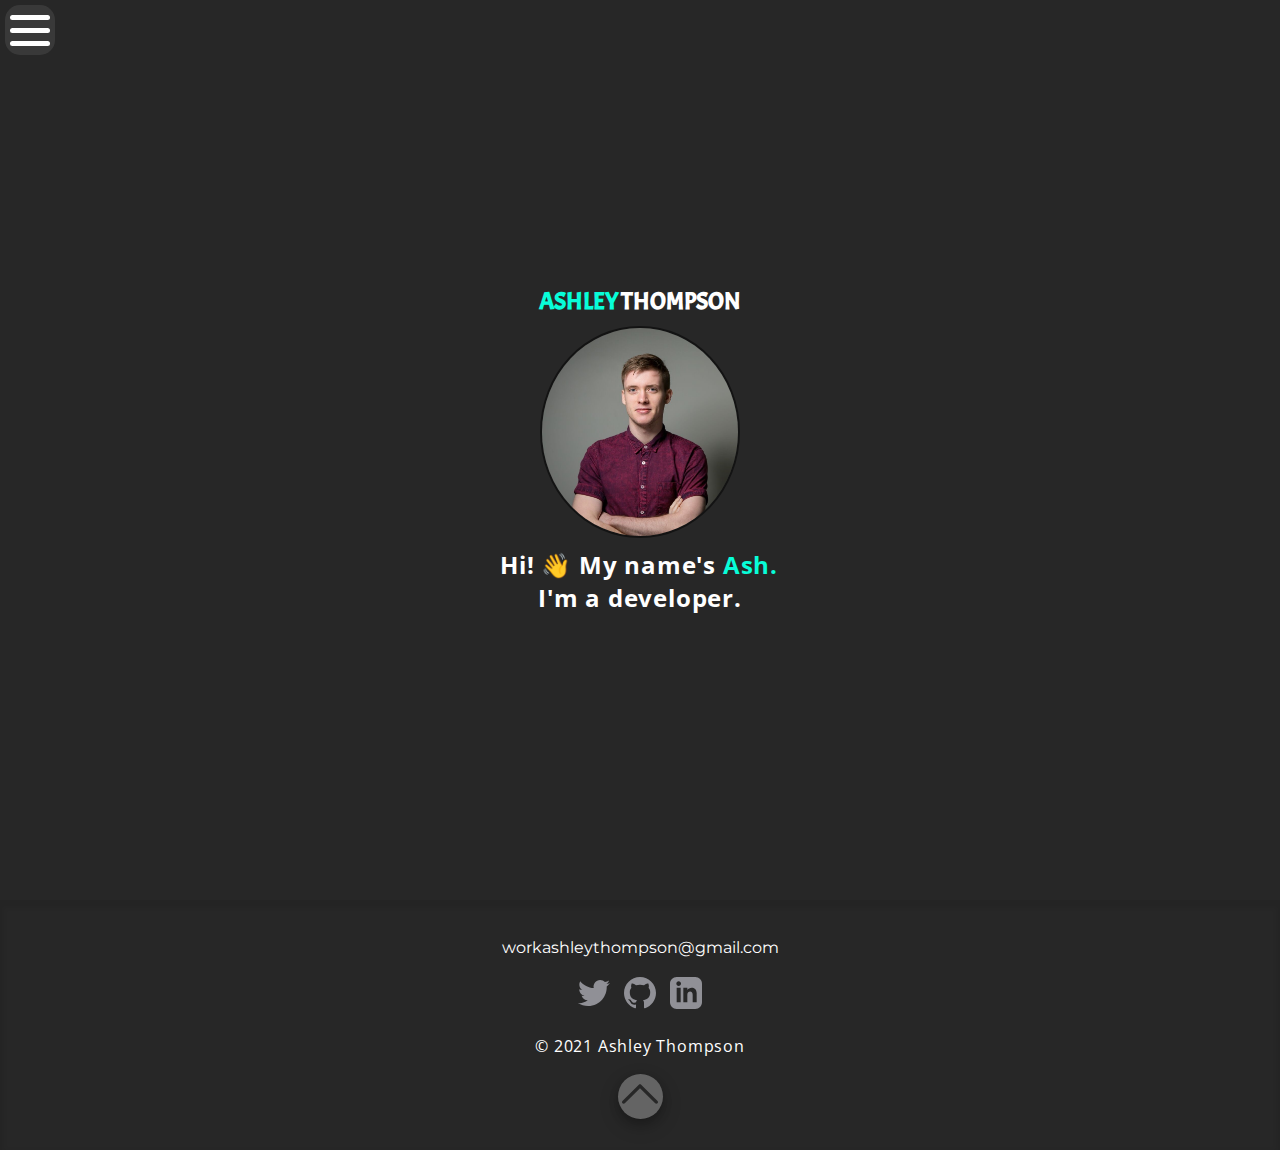
==== pages/blog-p1.html @ a74026c6 "1. Added 'highlight' effect to blog images when hovered over 2. Added blog author and date section t" ====
<!DOCTYPE html>
<html lang="en">

<head>
    <meta charset="UTF-8">
    <meta http-equiv="X-UA-Compatible" content="IE=edge">
    <meta name="viewport" content="width=device-width, initial-scale=1.0">
    <title>Ashley Thompson | Blog Post 1</title>
    <link rel="stylesheet" href="../styles/style.css">
</head>

    <body>
        <!-- Menu button -->
        <div class="menu-btn">
            <div class="menu-btn__burger"></div>
        </div>

        <!-- Main Content Body -->    
        <div class="outer">
            <main>
                <!-- Contains sliding mobile-nav bar -->            
                <div class="header">
                    <div class="container">
                        <nav class="mobile-nav"> 
                        
                            <div class="mobile-nav__top">
                                <div class="logo">
                                    <svg version="1.1" id="Layer_1" xmlns="http://www.w3.org/2000/svg" xmlns:xlink="http://www.w3.org/1999/xlink" x="0px" y="0px"
                                    viewBox="0 0 250 250" style="enable-background:new 0 0 250 250;" xml:space="preserve">
                                    <style type="text/css">
                                        .st0{fill:#8BD1C9;}
                                        .st1{font-family:'AcmeGothic-Semibold';}
                                        .st2{font-size:228.8939px;}
                                        .st3{fill:none;}
                                        .st4{font-family:'AcmeGothic-Light';}
                                        .st5{font-size:344.2443px;}
                                        .st6{fill:#EE1F3F;}
                                    </style>
                                    <g>
                                        <text transform="matrix(1 0 0 1 158.1992 146.6445)" class="st0 st1 st2">t</text>
                                    </g>
                                    <rect x="4.97" y="1.35" class="st3" width="202.47" height="255.83"/>
                                    <text transform="matrix(1 0 0 1 4.9692 242.3213)" class="st0 st4 st5">A</text>
                                    <rect x="-5.53" y="8.33" class="st3" width="202.47" height="255.83"/>
                                    <text transform="matrix(1 0 0 1 -5.5249 249.2979)" class="st6 st4 st5">A</text>
                                    <text transform="matrix(1 0 0 1 149.9346 149.3906)" class="st6 st1 st2">t</text>
                                    </svg>
                                </div>
                                <h2>Ash</h2>
                                <span>Web Developer</span>
                            </div>
                            
                            <div class="nav-links">
                                <a class="nav-btn" href="../index.html">Home</a>
                                <a class="nav-btn" href="./blog.html">Blog</a>
                                <a class="nav-btn" href="./portfolio.html">Portfolio</a>
                                <a class="nav-btn" href="./resume.html">Resume</a>
                                <a class="nav-btn" href="./contact.html">Contact</a>
                            </div> 
                            
                            <div class="mobile-nav__social">
                                <a href="https:www.twitter.com/ashleygthompson" target="_blank">
                                    <svg xmlns="http://www.w3.org/2000/svg" width="32" height="32" viewBox="0 0 24 24"><path d="M24 4.557c-.883.392-1.832.656-2.828.775 1.017-.609 1.798-1.574 2.165-2.724-.951.564-2.005.974-3.127 1.195-.897-.957-2.178-1.555-3.594-1.555-3.179 0-5.515 2.966-4.797 6.045-4.091-.205-7.719-2.165-10.148-5.144-1.29 2.213-.669 5.108 1.523 6.574-.806-.026-1.566-.247-2.229-.616-.054 2.281 1.581 4.415 3.949 4.89-.693.188-1.452.232-2.224.084.626 1.956 2.444 3.379 4.6 3.419-2.07 1.623-4.678 2.348-7.29 2.04 2.179 1.397 4.768 2.212 7.548 2.212 9.142 0 14.307-7.721 13.995-14.646.962-.695 1.797-1.562 2.457-2.549z"/></svg>
                                <a href="https://github.com/FluroAsh" target="_blank">
                                    <svg xmlns="http://www.w3.org/2000/svg" width="32" height="32" viewBox="0 0 24 24"><path d="M12 0c-6.626 0-12 5.373-12 12 0 5.302 3.438 9.8 8.207 11.387.599.111.793-.261.793-.577v-2.234c-3.338.726-4.033-1.416-4.033-1.416-.546-1.387-1.333-1.756-1.333-1.756-1.089-.745.083-.729.083-.729 1.205.084 1.839 1.237 1.839 1.237 1.07 1.834 2.807 1.304 3.492.997.107-.775.418-1.305.762-1.604-2.665-.305-5.467-1.334-5.467-5.931 0-1.311.469-2.381 1.236-3.221-.124-.303-.535-1.524.117-3.176 0 0 1.008-.322 3.301 1.23.957-.266 1.983-.399 3.003-.404 1.02.005 2.047.138 3.006.404 2.291-1.552 3.297-1.23 3.297-1.23.653 1.653.242 2.874.118 3.176.77.84 1.235 1.911 1.235 3.221 0 4.609-2.807 5.624-5.479 5.921.43.372.823 1.102.823 2.222v3.293c0 .319.192.694.801.576 4.765-1.589 8.199-6.086 8.199-11.386 0-6.627-5.373-12-12-12z"/></svg>
                                </a>
                                <a href="https://www.linkedin.com/in/ashley-thompson-dev" target="_blank">
                                    <svg xmlns="http://www.w3.org/2000/svg" width="32" height="32" viewBox="0 0 24 24"><path d="M19 0h-14c-2.761 0-5 2.239-5 5v14c0 2.761 2.239 5 5 5h14c2.762 0 5-2.239 5-5v-14c0-2.761-2.238-5-5-5zm-11 19h-3v-11h3v11zm-1.5-12.268c-.966 0-1.75-.79-1.75-1.764s.784-1.764 1.75-1.764 1.75.79 1.75 1.764-.783 1.764-1.75 1.764zm13.5 12.268h-3v-5.604c0-3.368-4-3.113-4 0v5.604h-3v-11h3v1.765c1.396-2.586 7-2.777 7 2.476v6.759z"/></svg>
                                </a>
                            </div>
                        </nav>
                    </div>
                </div>

                <section class="intro-section">
                    <div class="container">
                        <h2><mark>ASHLEY</mark>THOMPSON</h2>
                        <div class="portrait">
                            <img id="ashley-headshot" src="../assets/images/ashley-headshot.jpg" alt="Photo of Ashley">
                        </div>
                        <div class="intro-text">
                            <p>Hi! 👋 My name's <mark>Ash.</mark><br>I'm a developer.</p>
                        </div>
                    </div>
                </section>

            </main>
            
            <footer class="site-footer">
                <div class="container">
                    <div class="contact">
                        <a href="mailto:workashleythompson@gmail.com">workashleythompson@gmail.com</a>
                    </div>
                    
                    <div class="footer-socials">
                        <a href="https:www.twitter.com/ashleygthompson" target="_blank">
                            <svg xmlns="http://www.w3.org/2000/svg" width="32" height="32" viewBox="0 0 24 24"><path d="M24 4.557c-.883.392-1.832.656-2.828.775 1.017-.609 1.798-1.574 2.165-2.724-.951.564-2.005.974-3.127 1.195-.897-.957-2.178-1.555-3.594-1.555-3.179 0-5.515 2.966-4.797 6.045-4.091-.205-7.719-2.165-10.148-5.144-1.29 2.213-.669 5.108 1.523 6.574-.806-.026-1.566-.247-2.229-.616-.054 2.281 1.581 4.415 3.949 4.89-.693.188-1.452.232-2.224.084.626 1.956 2.444 3.379 4.6 3.419-2.07 1.623-4.678 2.348-7.29 2.04 2.179 1.397 4.768 2.212 7.548 2.212 9.142 0 14.307-7.721 13.995-14.646.962-.695 1.797-1.562 2.457-2.549z"/></svg>
                        
                        <a href="https://github.com/FluroAsh" target="_blank">
                            <svg xmlns="http://www.w3.org/2000/svg" width="32" height="32" viewBox="0 0 24 24"><path d="M12 0c-6.626 0-12 5.373-12 12 0 5.302 3.438 9.8 8.207 11.387.599.111.793-.261.793-.577v-2.234c-3.338.726-4.033-1.416-4.033-1.416-.546-1.387-1.333-1.756-1.333-1.756-1.089-.745.083-.729.083-.729 1.205.084 1.839 1.237 1.839 1.237 1.07 1.834 2.807 1.304 3.492.997.107-.775.418-1.305.762-1.604-2.665-.305-5.467-1.334-5.467-5.931 0-1.311.469-2.381 1.236-3.221-.124-.303-.535-1.524.117-3.176 0 0 1.008-.322 3.301 1.23.957-.266 1.983-.399 3.003-.404 1.02.005 2.047.138 3.006.404 2.291-1.552 3.297-1.23 3.297-1.23.653 1.653.242 2.874.118 3.176.77.84 1.235 1.911 1.235 3.221 0 4.609-2.807 5.624-5.479 5.921.43.372.823 1.102.823 2.222v3.293c0 .319.192.694.801.576 4.765-1.589 8.199-6.086 8.199-11.386 0-6.627-5.373-12-12-12z"/></svg>
                        </a>
                        
                        <a href="https://www.linkedin.com/in/ashley-thompson-dev" target="_blank">
                            <svg xmlns="http://www.w3.org/2000/svg" width="32" height="32" viewBox="0 0 24 24"><path d="M19 0h-14c-2.761 0-5 2.239-5 5v14c0 2.761 2.239 5 5 5h14c2.762 0 5-2.239 5-5v-14c0-2.761-2.238-5-5-5zm-11 19h-3v-11h3v11zm-1.5-12.268c-.966 0-1.75-.79-1.75-1.764s.784-1.764 1.75-1.764 1.75.79 1.75 1.764-.783 1.764-1.75 1.764zm13.5 12.268h-3v-5.604c0-3.368-4-3.113-4 0v5.604h-3v-11h3v1.765c1.396-2.586 7-2.777 7 2.476v6.759z"/></svg>
                        </a>
                    </div>
                    
                    <div class="info">
                        <p>© 2021 Ashley Thompson</p>
                    </div>
                    
                    <button class="to-top">
                        <a href="#"><div class="circle-button">
                            <svg version="1.1" id="Layer_1" xmlns="http://www.w3.org/2000/svg" xmlns:xlink="http://www.w3.org/1999/xlink" x="0px" y="0px" viewBox="0 0 330 330" style="enable-background:new 0 0 330 330;" xml:space="preserve">
                                <path id="XMLID_224_" d="M325.606,229.393l-150.004-150C172.79,76.58,168.974,75,164.996,75c-3.979,0-7.794,1.581-10.607,4.394  l-149.996,150c-5.858,5.858-5.858,15.355,0,21.213c5.857,5.857,15.355,5.858,21.213,0l139.39-139.393l139.397,139.393  C307.322,253.536,311.161,255,315,255c3.839,0,7.678-1.464,10.607-4.394C331.464,244.748,331.464,235.251,325.606,229.393z"/>
                                <g>
                                </g>
                                </svg>
                        </div></a>
                    </button>
                </div>
            </footer>
        </div>

        <script src="../assets/js/main.js"></script>
    </body>
</html>
---- styles/style.css ----
/*-- Fonts --*/
/*Montserrat*/
@import url("https://fonts.googleapis.com/css2?family=Montserrat:wght@500&display=swap");
@import url("https://fonts.googleapis.com/css2?family=Montserrat:wght@700&display=swap");
/*Open Sans Condensed*/
@import url("https://fonts.googleapis.com/css2?family=Open+Sans+Condensed:wght@300&display=swap");
@import url("https://fonts.googleapis.com/css2?family=Open+Sans+Condensed:wght@700&display=swap");
/*Acme */
@import url("https://fonts.googleapis.com/css2?family=Acme&display=swap");
/*-- Mixins --*/
/*-- Variables --*/
/*-- Resets --*/
* {
  padding: 0;
  margin: 0;
  -webkit-box-sizing: border-box;
          box-sizing: border-box;
}

/*-- Universal Elements --*/
html {
  scroll-behavior: smooth;
}

body {
  font-family: 'Montserrat', sans-serif;
  color: white;
  display: -webkit-box;
  display: -ms-flexbox;
  display: flex;
  -webkit-box-pack: center;
      -ms-flex-pack: center;
          justify-content: center;
  -webkit-box-align: center;
      -ms-flex-align: center;
          align-items: center;
  -webkit-box-orient: vertical;
  -webkit-box-direction: normal;
      -ms-flex-direction: column;
          flex-direction: column;
  background: #272727;
  overflow-x: hidden;
}

mark {
  background-color: transparent;
  color: #08fdd8;
}

main {
  margin: 0 4em;
}

p {
  font-family: 'Open Sans Condensed', sans-serif;
  letter-spacing: .8px;
}

h2 {
  font-family: 'Montserrat', sans-serif;
  font-weight: 700;
}

h3 {
  font-family: 'Open Sans Condensed', sans-serif;
  letter-spacing: .8px;
  text-align: center;
  font-weight: 300;
}

.content-wrapper {
  background: #f1f1f150;
  border-radius: 2px;
  padding: 10px;
  -webkit-box-shadow: rgba(0, 0, 0, 0.16) 0px 3px 6px, rgba(0, 0, 0, 0.23) 0px 3px 6px;
          box-shadow: rgba(0, 0, 0, 0.16) 0px 3px 6px, rgba(0, 0, 0, 0.23) 0px 3px 6px;
  display: -webkit-box;
  display: -ms-flexbox;
  display: flex;
  max-width: 700px;
}

.short-content-text {
  display: -webkit-box;
  display: -ms-flexbox;
  display: flex;
  -webkit-box-pack: center;
      -ms-flex-pack: center;
          justify-content: center;
  -webkit-box-align: start;
      -ms-flex-align: start;
          align-items: flex-start;
  -webkit-box-orient: vertical;
  -webkit-box-direction: normal;
      -ms-flex-direction: column;
          flex-direction: column;
}

.short-content-text p {
  line-height: 1.2em;
}

.short-content-text a {
  color: #08fdd8;
  text-decoration: none;
  -webkit-transition: .4s;
  transition: .4s;
  text-decoration: underline;
}

.short-content-text a:hover {
  color: #0ec6aa;
}

.image-wrapper {
  display: -webkit-box;
  display: -ms-flexbox;
  display: flex;
  -webkit-box-pack: center;
      -ms-flex-pack: center;
          justify-content: center;
  -webkit-box-align: center;
      -ms-flex-align: center;
          align-items: center;
}

.container {
  display: -webkit-box;
  display: -ms-flexbox;
  display: flex;
  -webkit-box-pack: center;
      -ms-flex-pack: center;
          justify-content: center;
  -webkit-box-align: center;
      -ms-flex-align: center;
          align-items: center;
  -webkit-box-orient: vertical;
  -webkit-box-direction: normal;
      -ms-flex-direction: column;
          flex-direction: column;
}

/*-- Hamburger Button Structure --*/
.menu-btn {
  position: fixed;
  top: 0;
  left: 0;
  margin: 5px;
  display: -webkit-box;
  display: -ms-flexbox;
  display: flex;
  -webkit-box-pack: center;
      -ms-flex-pack: center;
          justify-content: center;
  -webkit-box-align: center;
      -ms-flex-align: center;
          align-items: center;
  width: 50px;
  height: 50px;
  cursor: pointer;
  -webkit-transition: all .3s ease-in-out;
  transition: all .3s ease-in-out;
  z-index: 99;
  background: #64646450;
  border-radius: 15px;
}

.menu-btn__burger {
  width: 40px;
  height: 5px;
  background: #fff;
  border-radius: 5px;
  -webkit-transition: all .3s ease-in-out;
  transition: all .3s ease-in-out;
}

.menu-btn__burger::before,
.menu-btn__burger::after {
  content: '';
  position: absolute;
  width: 40px;
  height: 5px;
  background: #fff;
  border-radius: 5px;
  -webkit-transition: all .3s ease-in-out;
  transition: all .3s ease-in-out;
}

.menu-btn__burger::before {
  -webkit-transform: translateY(-13px);
          transform: translateY(-13px);
}

.menu-btn__burger::after {
  -webkit-transform: translateY(13px);
          transform: translateY(13px);
}

/*-- Hamburger Animation --*/
.menu-btn.open .menu-btn__burger {
  -webkit-transform: translateX(50px);
          transform: translateX(50px);
  background: transparent;
}

.menu-btn.open .menu-btn__burger::before {
  -webkit-transform: rotate(45deg) translate(-35px, 35px);
          transform: rotate(45deg) translate(-35px, 35px);
}

.menu-btn.open .menu-btn__burger::after {
  -webkit-transform: rotate(-45deg) translate(-35px, -35px);
          transform: rotate(-45deg) translate(-35px, -35px);
}

/*-- Slide Out Mobile Menu --*/
.mobile-nav {
  display: -webkit-box;
  display: -ms-flexbox;
  display: flex;
  position: fixed;
  top: 0;
  right: 100%;
  width: 100%;
  min-height: 100vh;
  display: flex;
  -webkit-box-orient: vertical;
  -webkit-box-direction: normal;
      -ms-flex-direction: column;
          flex-direction: column;
  z-index: 98;
  background: #1d1d1df5;
  -webkit-box-pack: justify;
      -ms-flex-pack: justify;
          justify-content: space-between;
  -webkit-transition: .3s;
  transition: .3s;
}

.mobile-nav .nav-btn {
  display: -webkit-box;
  display: -ms-flexbox;
  display: flex;
  -webkit-box-pack: center;
      -ms-flex-pack: center;
          justify-content: center;
  -webkit-box-align: center;
      -ms-flex-align: center;
          align-items: center;
  width: 18em;
  text-align: center;
  -webkit-box-orient: horizontal;
  -webkit-box-direction: normal;
      -ms-flex-direction: row;
          flex-direction: row;
  line-height: 1.5em;
  margin: 0 auto;
  padding: 12px 16px;
  color: #fff;
  text-decoration: none;
}

.mobile-nav .nav-links a:hover {
  color: #08fdd8;
  border-radius: 7px;
  background: #646464;
  -webkit-transition: .4s;
  transition: .4s;
}

.mobile-nav.open {
  right: 0;
}

.mobile-nav__top {
  display: -webkit-box;
  display: -ms-flexbox;
  display: flex;
  -webkit-box-pack: center;
      -ms-flex-pack: center;
          justify-content: center;
  -webkit-box-align: center;
      -ms-flex-align: center;
          align-items: center;
  -webkit-box-orient: vertical;
  -webkit-box-direction: normal;
      -ms-flex-direction: column;
          flex-direction: column;
  width: 100%;
  padding: 1em 0 .8em;
  background: black;
}

.mobile-nav__top span {
  font-family: 'Open Sans Condensed', sans-serif;
  font-size: 1.1em;
}

.mobile-nav__top h2 {
  font-family: 'Open Sans Condensed', sans-serif;
  letter-spacing: .7px;
  font-weight: 700;
  font-size: 1.4em;
}

.logo {
  display: -webkit-box;
  display: -ms-flexbox;
  display: flex;
  -webkit-box-pack: center;
      -ms-flex-pack: center;
          justify-content: center;
  -webkit-box-align: center;
      -ms-flex-align: center;
          align-items: center;
  z-index: 98;
  width: 3em;
  padding-bottom: 10px;
}

.logo h2 {
  font-family: 'Open Sans Condensed', sans-serif;
  letter-spacing: .7px;
  font-weight: 700;
  font-size: .8em;
}

.mobile-nav__social {
  display: -webkit-box;
  display: -ms-flexbox;
  display: flex;
  -webkit-box-pack: center;
      -ms-flex-pack: center;
          justify-content: center;
  -webkit-box-align: center;
      -ms-flex-align: center;
          align-items: center;
  width: 100%;
  -webkit-box-orient: horizontal;
  -webkit-box-direction: normal;
      -ms-flex-direction: row;
          flex-direction: row;
}

.mobile-nav__social a {
  display: -webkit-box;
  display: -ms-flexbox;
  display: flex;
  -webkit-box-pack: center;
      -ms-flex-pack: center;
          justify-content: center;
  -webkit-box-align: center;
      -ms-flex-align: center;
          align-items: center;
  list-style: none;
  text-decoration: none;
  padding: 0 5px 10px;
  color: #909096;
}

.mobile-nav__social a :hover {
  color: #08fdd8;
  fill: #08fdd8;
  -webkit-transition: fill .2s;
  transition: fill .2s;
}

.mobile-nav__social svg {
  width: 80%;
  fill: #646464;
}

/*-- Site Footer --*/
.site-footer {
  display: -webkit-box;
  display: -ms-flexbox;
  display: flex;
  -webkit-box-pack: center;
      -ms-flex-pack: center;
          justify-content: center;
  -webkit-box-align: center;
      -ms-flex-align: center;
          align-items: center;
  -webkit-box-orient: vertical;
  -webkit-box-direction: normal;
      -ms-flex-direction: column;
          flex-direction: column;
  position: relative;
  bottom: 0;
  height: 250px;
  padding: 2em 0 1em;
  line-height: 1.7em;
  border-bottom: #646464;
  -webkit-box-shadow: rgba(0, 0, 0, 0.08) 0px 4px 5px 3px inset;
          box-shadow: rgba(0, 0, 0, 0.08) 0px 4px 5px 3px inset;
}

.site-footer .container a {
  color: white;
  text-decoration: none;
  -webkit-transition: .4s;
  transition: .4s;
}

.site-footer .container a:hover {
  color: #08fdd8;
}

.site-footer .container .footer-socials {
  margin: 1em 0;
}

.site-footer .container .footer-socials a {
  -webkit-box-orient: horizontal;
  -webkit-box-direction: normal;
      -ms-flex-direction: row;
          flex-direction: row;
  text-decoration: none;
  padding: 0 5px 10px;
  fill: #909096;
}

.site-footer .container .footer-socials a :hover {
  color: #08fdd8;
  fill: #08fdd8;
  -webkit-transition: .2s;
  transition: .2s;
}

.site-footer .to-top {
  background-color: transparent;
  border: none;
}

.site-footer .to-top .circle-button {
  display: -webkit-box;
  display: -ms-flexbox;
  display: flex;
  -webkit-box-pack: center;
      -ms-flex-pack: center;
          justify-content: center;
  -webkit-box-align: center;
      -ms-flex-align: center;
          align-items: center;
  background: #646464;
  height: 45px;
  width: 45px;
  margin: 1em;
  border-radius: 50%;
  -webkit-box-shadow: 0 7px 20px 0px rgba(0, 0, 0, 0.2), 0 4px 10px 0 rgba(0, 0, 0, 0.2);
          box-shadow: 0 7px 20px 0px rgba(0, 0, 0, 0.2), 0 4px 10px 0 rgba(0, 0, 0, 0.2);
}

.site-footer .to-top .circle-button:hover {
  background: #08fdd8;
  -webkit-transition: background .5s;
  transition: background .5s;
}

.site-footer .to-top svg {
  position: relative;
  fill: #272727;
  bottom: .2em;
  width: 80%;
}

/* Break Points for Other Screen Sizes */
/***--Tablets--***/
/* Outer used to wrap the page */
/* Background Image for Intro Block, anchored in Outer */
.outer {
  height: 100vh;
  width: 100vw;
}

.outer img[src*="flinders-bg.jpg"] {
  position: absolute;
  z-index: -1;
  height: 100vh;
  width: 100vw;
  -o-object-fit: cover;
     object-fit: cover;
  margin: 0 auto 50px;
  -webkit-filter: opacity(0.5) blur(2px);
          filter: opacity(0.5) blur(2px);
}

/*-- Home - Landing Page --*/
.intro-section {
  display: -webkit-box;
  display: -ms-flexbox;
  display: flex;
  -webkit-box-pack: center;
      -ms-flex-pack: center;
          justify-content: center;
  -webkit-box-align: center;
      -ms-flex-align: center;
          align-items: center;
  min-height: 100vh;
  width: 100%;
}

.intro-section #ashley-headshot {
  display: -webkit-box;
  display: -ms-flexbox;
  display: flex;
  -webkit-box-pack: center;
      -ms-flex-pack: center;
          justify-content: center;
  -webkit-box-align: center;
      -ms-flex-align: center;
          align-items: center;
  margin: 10px;
  width: 200px;
  border-radius: 50%;
  border: 2px solid rgba(0, 0, 0, 0.5);
}

.intro-section .intro-text {
  max-width: 300px;
  text-align: center;
}

.intro-section .container h2 {
  font-family: 'Acme', sans-serif;
}

.intro-section .container p {
  font-family: 'Open Sans Condensed', sans-serif;
  font-weight: 700;
  font-size: 1.5em;
}

.intro-section .container mark {
  margin-right: 2px;
}

/*-- About Section --*/
.about-section {
  display: -webkit-box;
  display: -ms-flexbox;
  display: flex;
  -webkit-box-pack: start;
      -ms-flex-pack: start;
          justify-content: flex-start;
  -webkit-box-align: center;
      -ms-flex-align: center;
          align-items: center;
  -webkit-box-orient: vertical;
  -webkit-box-direction: normal;
      -ms-flex-direction: column;
          flex-direction: column;
  min-height: 100vh;
  overflow: hidden;
  padding: 0 0 2em;
}

.about-section .content-wrapper {
  display: -webkit-box;
  display: -ms-flexbox;
  display: flex;
  -webkit-box-pack: center;
      -ms-flex-pack: center;
          justify-content: center;
  -webkit-box-align: center;
      -ms-flex-align: center;
          align-items: center;
  -webkit-box-orient: vertical;
  -webkit-box-direction: normal;
      -ms-flex-direction: column;
          flex-direction: column;
}

.about-section .content-wrapper .gen-btn {
  display: -webkit-box;
  display: -ms-flexbox;
  display: flex;
  -webkit-box-pack: center;
      -ms-flex-pack: center;
          justify-content: center;
  -webkit-box-align: center;
      -ms-flex-align: center;
          align-items: center;
  display: flex;
  justify-content: center;
  align-items: center;
  width: 180px;
  height: 50px;
  margin: 10px 0 0px;
  border-radius: 5px;
  background: #0ec6aa;
  color: white;
  -webkit-box-shadow: rgba(0, 0, 0, 0.12) 0px 1px 3px, rgba(0, 0, 0, 0.24) 0px 1px 2px;
          box-shadow: rgba(0, 0, 0, 0.12) 0px 1px 3px, rgba(0, 0, 0, 0.24) 0px 1px 2px;
  z-index: 1;
}

.about-section .content-wrapper .gen-btn a {
  display: -webkit-box;
  display: -ms-flexbox;
  display: flex;
  -webkit-box-pack: center;
      -ms-flex-pack: center;
          justify-content: center;
  -webkit-box-align: center;
      -ms-flex-align: center;
          align-items: center;
  height: 100%;
  width: 100%;
  text-decoration: none;
  color: white;
}

.about-section .content-wrapper .gen-btn:hover, .about-section .content-wrapper .gen-btn:target {
  background: rgba(255, 255, 255, 0.85);
  -webkit-transition: .4s;
  transition: .4s;
}

.about-section .content-wrapper .gen-btn:hover a, .about-section .content-wrapper .gen-btn:target a {
  text-decoration: none;
  color: #0ec6aa;
}

.about-section .content-wrapper h3 {
  width: 100%;
  display: -webkit-box;
  display: -ms-flexbox;
  display: flex;
  -webkit-box-pack: center;
      -ms-flex-pack: center;
          justify-content: center;
  -webkit-box-align: center;
      -ms-flex-align: center;
          align-items: center;
}

.about-section .content-block {
  display: -webkit-box;
  display: -ms-flexbox;
  display: flex;
  -webkit-box-pack: center;
      -ms-flex-pack: center;
          justify-content: center;
  -webkit-box-align: center;
      -ms-flex-align: center;
          align-items: center;
  -webkit-box-orient: vertical;
  -webkit-box-direction: normal;
      -ms-flex-direction: column;
          flex-direction: column;
  width: 100%;
  max-height: 700px;
  padding: 2em 0 0;
}

.about-section .about-img1, .about-section .about-img2 {
  display: -webkit-box;
  display: -ms-flexbox;
  display: flex;
  -webkit-box-pack: center;
      -ms-flex-pack: center;
          justify-content: center;
  -webkit-box-align: center;
      -ms-flex-align: center;
          align-items: center;
  -ms-flex-negative: 1;
      flex-shrink: 1;
  width: 100%;
  height: auto;
  padding: 2em 0;
}

/*-- Main Blog Overview Page --*/
.blog-overview {
  display: -webkit-box;
  display: -ms-flexbox;
  display: flex;
  -webkit-box-pack: start;
      -ms-flex-pack: start;
          justify-content: flex-start;
  -webkit-box-align: center;
      -ms-flex-align: center;
          align-items: center;
  min-height: 100vh;
  width: 100%;
  -webkit-box-orient: vertical;
  -webkit-box-direction: normal;
      -ms-flex-direction: column;
          flex-direction: column;
  padding: 50px 0;
  /* Placeholder Images */
}

.blog-overview .page-heading {
  border-bottom: 2px solid white;
  margin-bottom: 1em;
}

.blog-overview img {
  display: -webkit-box;
  display: -ms-flexbox;
  display: flex;
  -webkit-box-pack: center;
      -ms-flex-pack: center;
          justify-content: center;
  -webkit-box-align: center;
      -ms-flex-align: center;
          align-items: center;
  -o-object-fit: cover;
     object-fit: cover;
  max-width: 100%;
  max-height: 350px;
  border-radius: 5px;
  border: 2px solid rgba(0, 0, 0, 0.5);
  opacity: 90%;
}

.blog-overview .image-wrapper a:hover img {
  border: 2px solid #08fdd8;
  opacity: 100%;
  -webkit-transition: .2s;
  transition: .2s;
}

.blog-overview .content-wrapper {
  -webkit-box-orient: vertical;
  -webkit-box-direction: normal;
      -ms-flex-direction: column;
          flex-direction: column;
}

.blog-overview .blog-details {
  display: -webkit-box;
  display: -ms-flexbox;
  display: flex;
  padding-top: 1em;
  font-weight: 700;
  -webkit-box-orient: horizontal;
  -webkit-box-direction: normal;
      -ms-flex-flow: row wrap;
          flex-flow: row wrap;
}

.blog-overview .blog-details .blog-author, .blog-overview .blog-details .blog-date {
  padding-right: 5px;
  font-size: 12px;
}

.blog-overview .container {
  padding: 1em 0 1em;
  border-top: 0.5px solid #646464;
}

.blog-overview .container .image-wrapper {
  padding: 8px 0;
}
/*# sourceMappingURL=style.css.map */
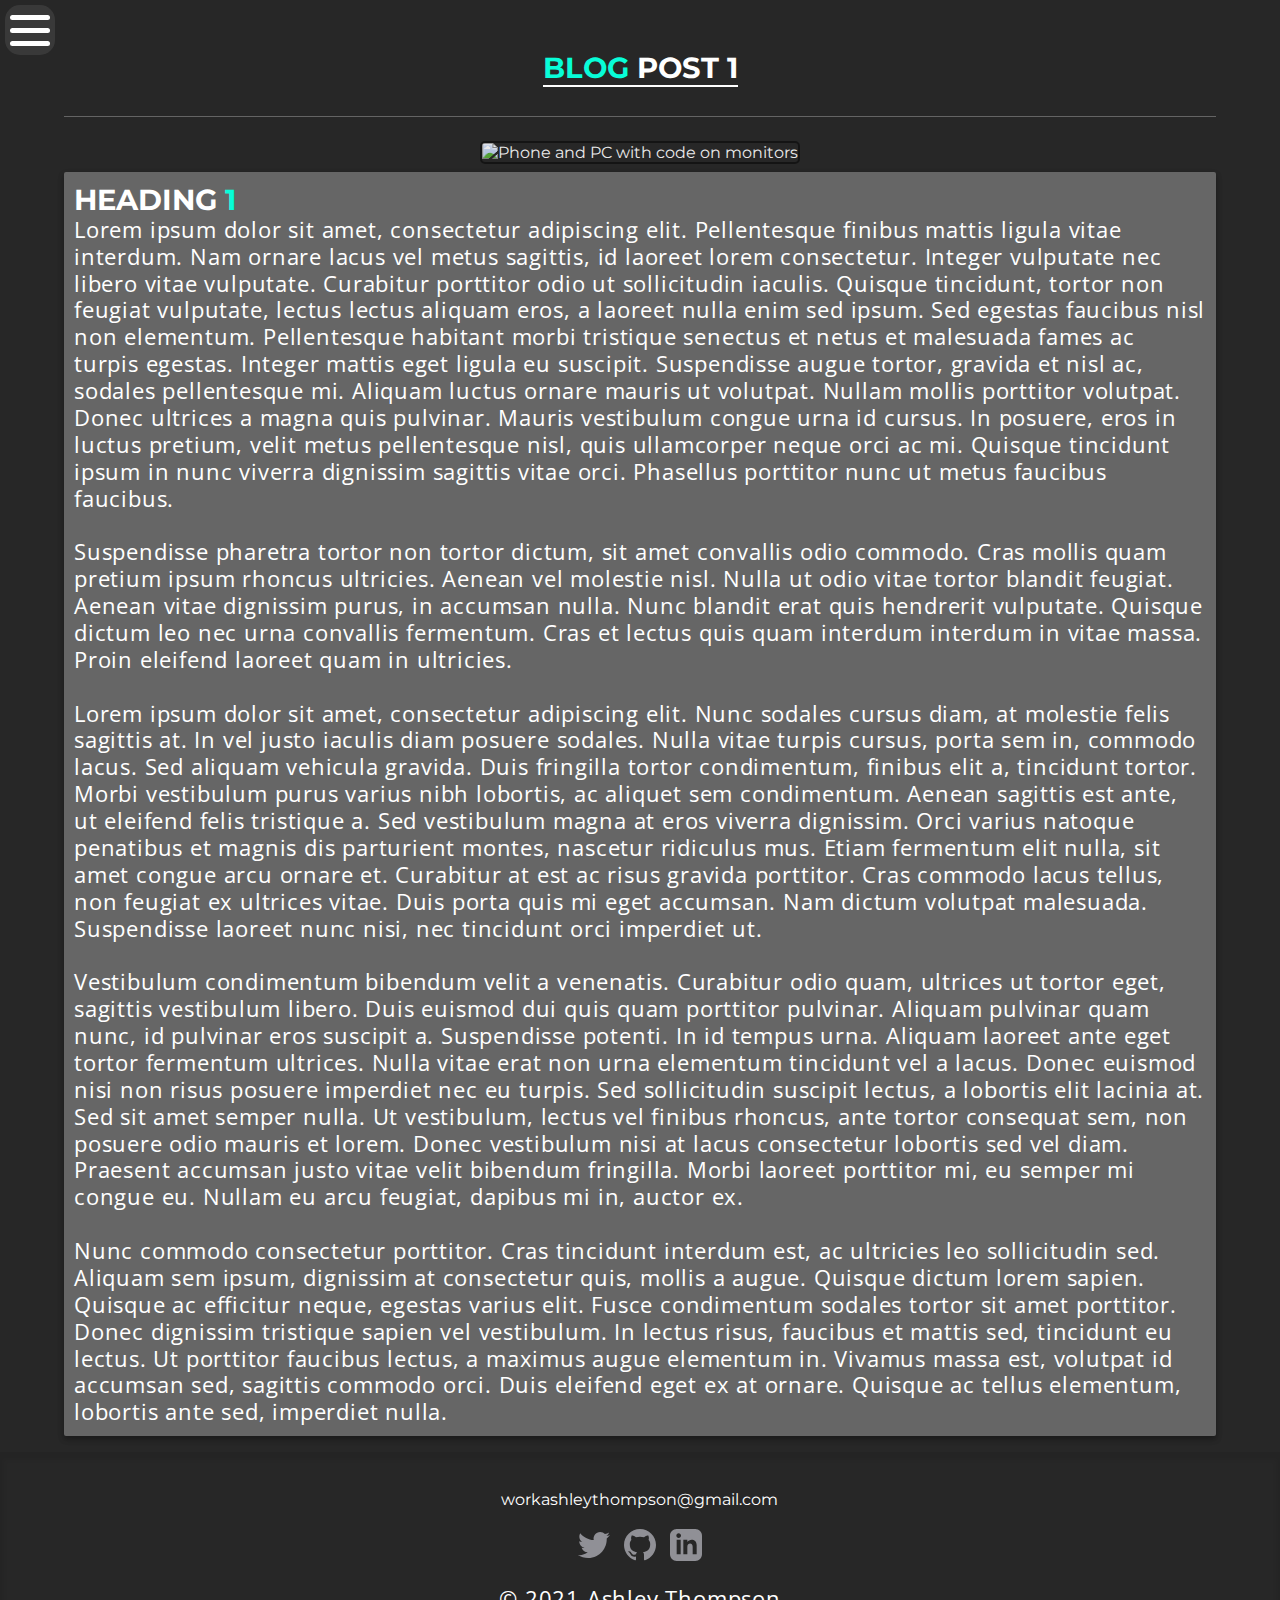
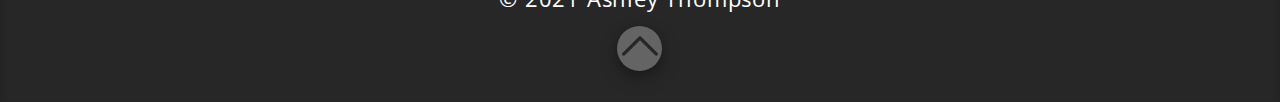
==== commit 0e75cc6b: "1. Added 'back' button for mobile devices to easy get back to blog-overview page 2. Added media quer" ====
--- a/pages/blog-p1.html
+++ b/pages/blog-p1.html
@@ -72,18 +72,31 @@
                     </div>
                 </div>
 
-                <section class="intro-section">
+                <section class="blog-content">
+                    <h2 class="page-heading"><mark>BLOG</mark> POST 1</h2>
                     <div class="container">
-                        <h2><mark>ASHLEY</mark>THOMPSON</h2>
-                        <div class="portrait">
-                            <img id="ashley-headshot" src="../assets/images/ashley-headshot.jpg" alt="Photo of Ashley">
+                        <!-- Post 1 Preview -->
+                        <div class="image-wrapper">
+                            <img src="https://images.unsplash.com/photo-1605379399642-870262d3d051?ixlib=rb-1.2.1&ixid=MnwxMjA3fDB8MHxwaG90by1wYWdlfHx8fGVufDB8fHx8&auto=format&fit=crop&w=1506&q=80" alt="Phone and PC with code on monitors">
                         </div>
-                        <div class="intro-text">
-                            <p>Hi! 👋 My name's <mark>Ash.</mark><br>I'm a developer.</p>
+                        <div class="content-wrapper">
+                            <div class="short-content-text">
+                                <h2>HEADING <mark>1</mark></h2>
+                                <p>Lorem ipsum dolor sit amet, consectetur adipiscing elit. Pellentesque finibus mattis ligula vitae interdum. Nam ornare lacus vel metus sagittis, id laoreet lorem consectetur. Integer vulputate nec libero vitae vulputate. Curabitur porttitor odio ut sollicitudin iaculis. Quisque tincidunt, tortor non feugiat vulputate, lectus lectus aliquam eros, a laoreet nulla enim sed ipsum. Sed egestas faucibus nisl non elementum. Pellentesque habitant morbi tristique senectus et netus et malesuada fames ac turpis egestas. Integer mattis eget ligula eu suscipit. Suspendisse augue tortor, gravida et nisl ac, sodales pellentesque mi. Aliquam luctus ornare mauris ut volutpat. Nullam mollis porttitor volutpat. Donec ultrices a magna quis pulvinar. Mauris vestibulum congue urna id cursus. In posuere, eros in luctus pretium, velit metus pellentesque nisl, quis ullamcorper neque orci ac mi. Quisque tincidunt ipsum in nunc viverra dignissim sagittis vitae orci. Phasellus porttitor nunc ut metus faucibus faucibus.<br><br>
+                                    
+                                Suspendisse pharetra tortor non tortor dictum, sit amet convallis odio commodo. Cras mollis quam pretium ipsum rhoncus ultricies. Aenean vel molestie nisl. Nulla ut odio vitae tortor blandit feugiat. Aenean vitae dignissim purus, in accumsan nulla. Nunc blandit erat quis hendrerit vulputate. Quisque dictum leo nec urna convallis fermentum. Cras et lectus quis quam interdum interdum in vitae massa. Proin eleifend laoreet quam in ultricies.<br><br>
+                                
+                                Lorem ipsum dolor sit amet, consectetur adipiscing elit. Nunc sodales cursus diam, at molestie felis sagittis at. In vel justo iaculis diam posuere sodales. Nulla vitae turpis cursus, porta sem in, commodo lacus. Sed aliquam vehicula gravida. Duis fringilla tortor condimentum, finibus elit a, tincidunt tortor. Morbi vestibulum purus varius nibh lobortis, ac aliquet sem condimentum. Aenean sagittis est ante, ut eleifend felis tristique a. Sed vestibulum magna at eros viverra dignissim. Orci varius natoque penatibus et magnis dis parturient montes, nascetur ridiculus mus. Etiam fermentum elit nulla, sit amet congue arcu ornare et. Curabitur at est ac risus gravida porttitor. Cras commodo lacus tellus, non feugiat ex ultrices vitae. Duis porta quis mi eget accumsan. Nam dictum volutpat malesuada. Suspendisse laoreet nunc nisi, nec tincidunt orci imperdiet ut.<br><br>
+                                
+                                Vestibulum condimentum bibendum velit a venenatis. Curabitur odio quam, ultrices ut tortor eget, sagittis vestibulum libero. Duis euismod dui quis quam porttitor pulvinar. Aliquam pulvinar quam nunc, id pulvinar eros suscipit a. Suspendisse potenti. In id tempus urna. Aliquam laoreet ante eget tortor fermentum ultrices. Nulla vitae erat non urna elementum tincidunt vel a lacus. Donec euismod nisi non risus posuere imperdiet nec eu turpis. Sed sollicitudin suscipit lectus, a lobortis elit lacinia at. Sed sit amet semper nulla. Ut vestibulum, lectus vel finibus rhoncus, ante tortor consequat sem, non posuere odio mauris et lorem. Donec vestibulum nisi at lacus consectetur lobortis sed vel diam. Praesent accumsan justo vitae velit bibendum fringilla. Morbi laoreet porttitor mi, eu semper mi congue eu. Nullam eu arcu feugiat, dapibus mi in, auctor ex.<br><br>
+                                
+                                Nunc commodo consectetur porttitor. Cras tincidunt interdum est, ac ultricies leo sollicitudin sed. Aliquam sem ipsum, dignissim at consectetur quis, mollis a augue. Quisque dictum lorem sapien. Quisque ac efficitur neque, egestas varius elit. Fusce condimentum sodales tortor sit amet porttitor. Donec dignissim tristique sapien vel vestibulum. In lectus risus, faucibus et mattis sed, tincidunt eu lectus. Ut porttitor faucibus lectus, a maximus augue elementum in. Vivamus massa est, volutpat id accumsan sed, sagittis commodo orci. Duis eleifend eget ex at ornare. Quisque ac tellus elementum, lobortis ante sed, imperdiet nulla.</p>
+                            </div>
+                        </div>
+                        <div class="gen-btn">
+                            <a href="./blog.html">BACK</a>
                         </div>
                     </div>
-                </section>
-
             </main>
             
             <footer class="site-footer">
--- a/styles/style.css
+++ b/styles/style.css
@@ -17,7 +17,7 @@
           box-sizing: border-box;
 }
 
-/*-- Universal Elements --*/
+/*-- Defaults for Universal Elements --*/
 html {
   scroll-behavior: smooth;
 }
@@ -54,6 +54,7 @@
 p {
   font-family: 'Open Sans Condensed', sans-serif;
   letter-spacing: .8px;
+  word-wrap: break-word;
 }
 
 h2 {
@@ -466,6 +467,21 @@
 
 /* Break Points for Other Screen Sizes */
 /***--Tablets--***/
+@media only screen and (min-width: 481px) {
+  .blog-overview .content-wrapper {
+    max-width: 900px;
+  }
+  .blog-content .content-wrapper {
+    max-width: 1200px;
+  }
+}
+
+@media only screen and (min-width: 1200px) {
+  div .blog-content .container .gen-btn {
+    display: none;
+  }
+}
+
 /* Outer used to wrap the page */
 /* Background Image for Intro Block, anchored in Outer */
 .outer {
@@ -611,13 +627,13 @@
   color: white;
 }
 
-.about-section .content-wrapper .gen-btn:hover, .about-section .content-wrapper .gen-btn:target {
+.about-section .content-wrapper .gen-btn:hover {
   background: rgba(255, 255, 255, 0.85);
   -webkit-transition: .4s;
   transition: .4s;
 }
 
-.about-section .content-wrapper .gen-btn:hover a, .about-section .content-wrapper .gen-btn:target a {
+.about-section .content-wrapper .gen-btn:hover a {
   text-decoration: none;
   color: #0ec6aa;
 }
@@ -688,7 +704,7 @@
   -webkit-box-direction: normal;
       -ms-flex-direction: column;
           flex-direction: column;
-  padding: 50px 0;
+  padding: 50px 0 0;
   /* Placeholder Images */
 }
 
@@ -707,8 +723,6 @@
   -webkit-box-align: center;
       -ms-flex-align: center;
           align-items: center;
-  -o-object-fit: cover;
-     object-fit: cover;
   max-width: 100%;
   max-height: 350px;
   border-radius: 5px;
@@ -755,4 +769,157 @@
 .blog-overview .container .image-wrapper {
   padding: 8px 0;
 }
+
+/* Break Points for Other Screen Sizes */
+/***--Tablets--***/
+@media only screen and (min-width: 769px) {
+  body p {
+    font-size: 1.4em;
+  }
+  body h2 {
+    font-size: 1.8em;
+  }
+  /*Increase button sizes */
+}
+
+.blog-content {
+  display: -webkit-box;
+  display: -ms-flexbox;
+  display: flex;
+  -webkit-box-pack: start;
+      -ms-flex-pack: start;
+          justify-content: flex-start;
+  -webkit-box-align: center;
+      -ms-flex-align: center;
+          align-items: center;
+  min-height: 100vh;
+  width: 100%;
+  -webkit-box-orient: vertical;
+  -webkit-box-direction: normal;
+      -ms-flex-direction: column;
+          flex-direction: column;
+  padding: 50px 0 0;
+}
+
+.blog-content .page-heading {
+  border-bottom: 2px solid white;
+  margin-bottom: 1em;
+}
+
+.blog-content a {
+  color: #08fdd8;
+  text-decoration: none;
+  -webkit-transition: .4s;
+  transition: .4s;
+  text-decoration: underline;
+}
+
+.blog-content a:hover {
+  color: #0ec6aa;
+}
+
+.blog-content img {
+  display: -webkit-box;
+  display: -ms-flexbox;
+  display: flex;
+  -webkit-box-pack: center;
+      -ms-flex-pack: center;
+          justify-content: center;
+  -webkit-box-align: center;
+      -ms-flex-align: center;
+          align-items: center;
+  max-width: 100%;
+  max-height: 350px;
+  border-radius: 5px;
+  border: 2px solid rgba(0, 0, 0, 0.5);
+  opacity: 90%;
+}
+
+.blog-content .container {
+  padding: 1em 0 1em;
+  border-top: 0.5px solid #646464;
+}
+
+.blog-content .container .image-wrapper {
+  padding: 8px 0;
+}
+
+.blog-content .container .content-wrapper {
+  display: -webkit-box;
+  display: -ms-flexbox;
+  display: flex;
+  -webkit-box-pack: center;
+      -ms-flex-pack: center;
+          justify-content: center;
+  -webkit-box-align: center;
+      -ms-flex-align: center;
+          align-items: center;
+  -webkit-box-orient: vertical;
+  -webkit-box-direction: normal;
+      -ms-flex-direction: column;
+          flex-direction: column;
+}
+
+.blog-content .container .gen-btn {
+  display: -webkit-box;
+  display: -ms-flexbox;
+  display: flex;
+  -webkit-box-pack: center;
+      -ms-flex-pack: center;
+          justify-content: center;
+  -webkit-box-align: center;
+      -ms-flex-align: center;
+          align-items: center;
+  display: flex;
+  justify-content: center;
+  align-items: center;
+  width: 180px;
+  height: 50px;
+  margin: 10px 0 0px;
+  border-radius: 5px;
+  background: #0ec6aa;
+  color: white;
+  -webkit-box-shadow: rgba(0, 0, 0, 0.12) 0px 1px 3px, rgba(0, 0, 0, 0.24) 0px 1px 2px;
+          box-shadow: rgba(0, 0, 0, 0.12) 0px 1px 3px, rgba(0, 0, 0, 0.24) 0px 1px 2px;
+}
+
+.blog-content .container .gen-btn a {
+  display: -webkit-box;
+  display: -ms-flexbox;
+  display: flex;
+  -webkit-box-pack: center;
+      -ms-flex-pack: center;
+          justify-content: center;
+  -webkit-box-align: center;
+      -ms-flex-align: center;
+          align-items: center;
+  height: 100%;
+  width: 100%;
+  text-decoration: none;
+  color: white;
+}
+
+.blog-content .container .gen-btn:hover {
+  background: rgba(255, 255, 255, 0.85);
+  -webkit-transition: .4s;
+  transition: .4s;
+}
+
+.blog-content .container .gen-btn:hover a {
+  text-decoration: none;
+  color: #0ec6aa;
+}
+
+.blog-content .container h3 {
+  width: 100%;
+  display: -webkit-box;
+  display: -ms-flexbox;
+  display: flex;
+  -webkit-box-pack: center;
+      -ms-flex-pack: center;
+          justify-content: center;
+  -webkit-box-align: center;
+      -ms-flex-align: center;
+          align-items: center;
+}
 /*# sourceMappingURL=style.css.map */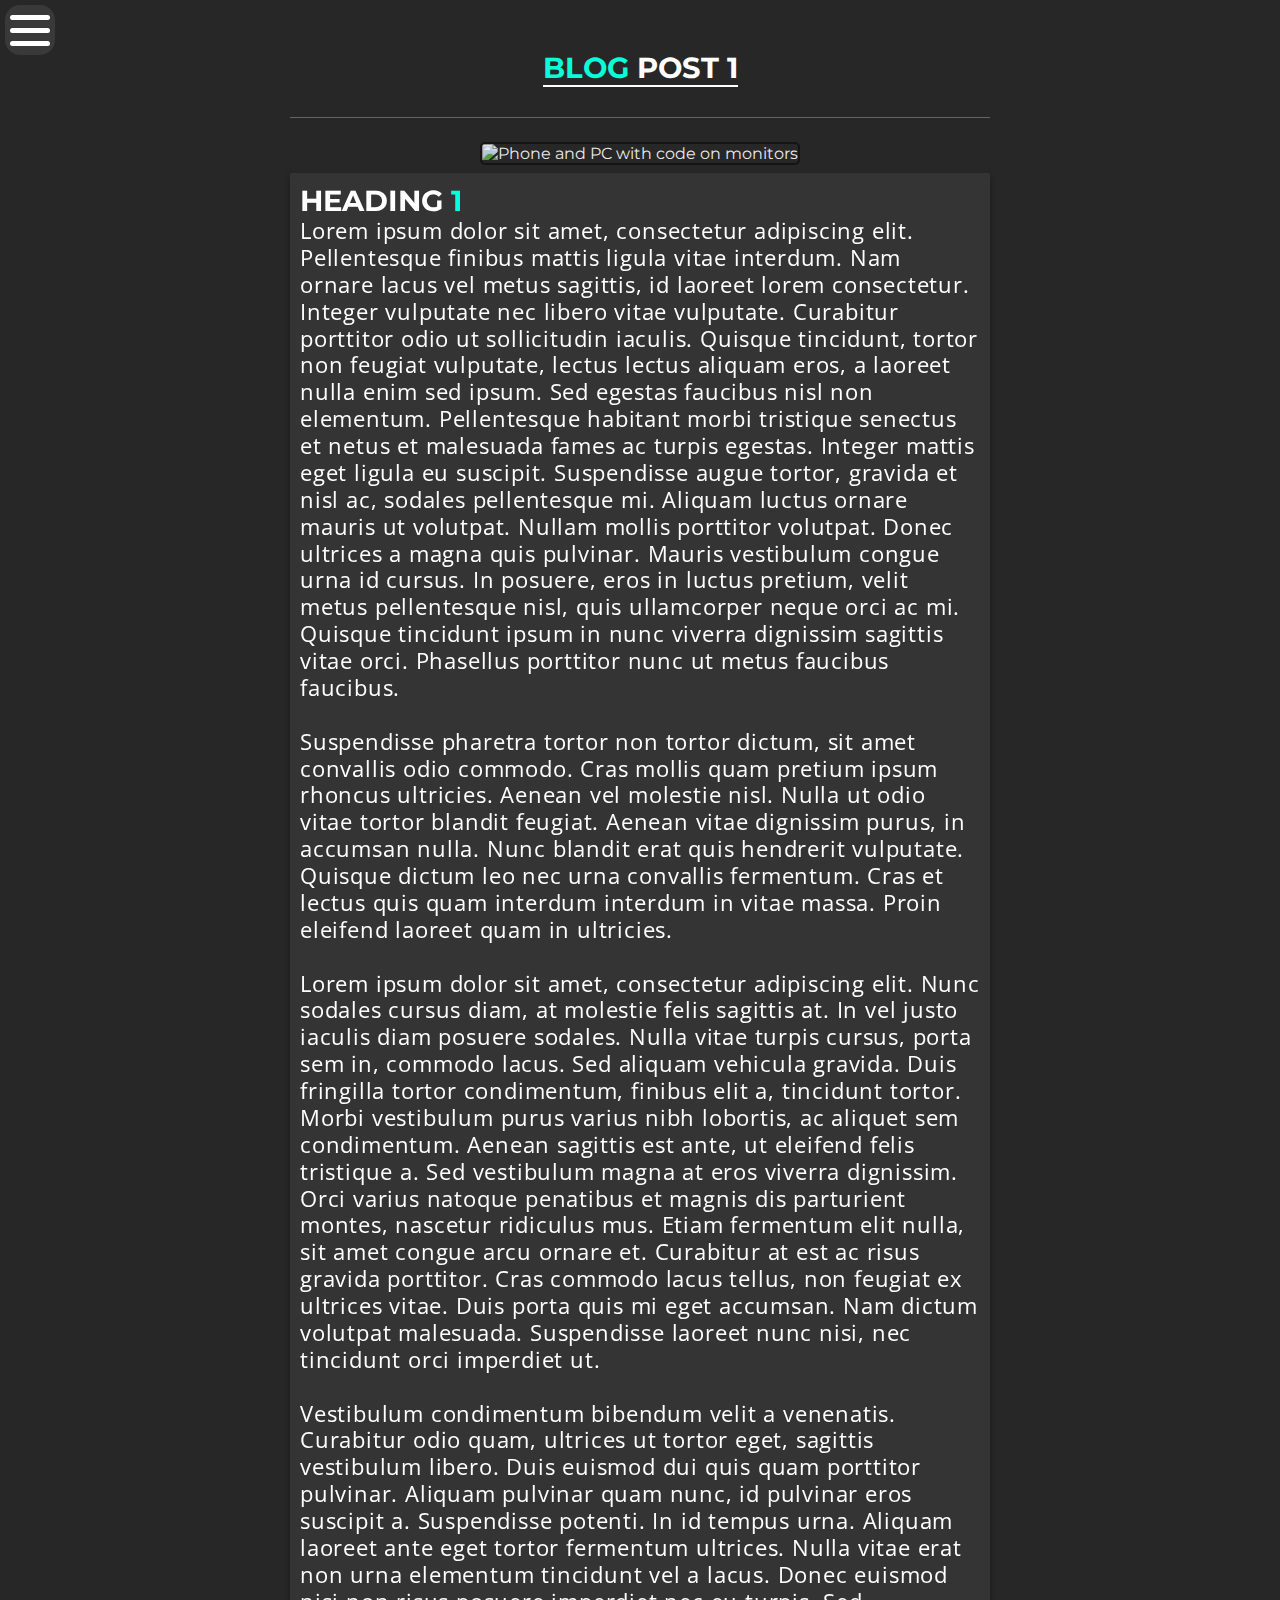
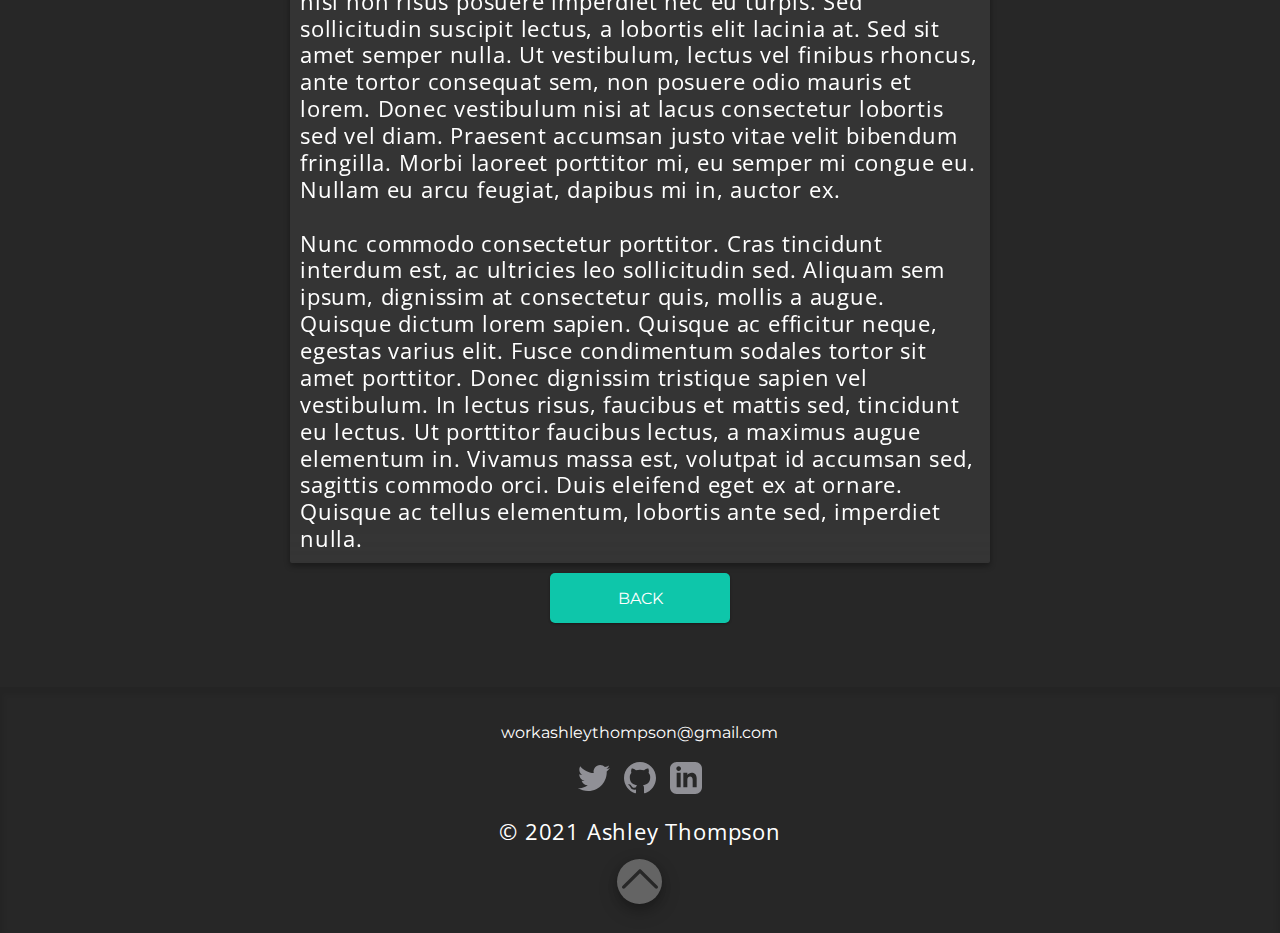
==== commit 556c7ca5: "Changed portfolio image links so they open in a new tab" ====
--- a/pages/blog-p1.html
+++ b/pages/blog-p1.html
@@ -16,124 +16,124 @@
         </div>
 
         <!-- Main Content Body -->    
-        <div class="outer">
-            <main>
-                <!-- Contains sliding mobile-nav bar -->            
-                <div class="header">
-                    <div class="container">
-                        <nav class="mobile-nav"> 
+        <main>
+            <!-- Contains sliding mobile-nav bar -->            
+            <div class="header">
+                <div class="container">
+                    <nav class="mobile-nav"> 
+                    
+                        <div class="mobile-nav__top">
+                            <div class="logo">
+                                <svg version="1.1" id="Layer_1" xmlns="http://www.w3.org/2000/svg" xmlns:xlink="http://www.w3.org/1999/xlink" x="0px" y="0px"
+                                viewBox="0 0 250 250" style="enable-background:new 0 0 250 250;" xml:space="preserve">
+                                <style type="text/css">
+                                    .st0{fill:#8BD1C9;}
+                                    .st1{font-family:'AcmeGothic-Semibold';}
+                                    .st2{font-size:228.8939px;}
+                                    .st3{fill:none;}
+                                    .st4{font-family:'AcmeGothic-Light';}
+                                    .st5{font-size:344.2443px;}
+                                    .st6{fill:#EE1F3F;}
+                                </style>
+                                <g>
+                                    <text transform="matrix(1 0 0 1 158.1992 146.6445)" class="st0 st1 st2">t</text>
+                                </g>
+                                <rect x="4.97" y="1.35" class="st3" width="202.47" height="255.83"/>
+                                <text transform="matrix(1 0 0 1 4.9692 242.3213)" class="st0 st4 st5">A</text>
+                                <rect x="-5.53" y="8.33" class="st3" width="202.47" height="255.83"/>
+                                <text transform="matrix(1 0 0 1 -5.5249 249.2979)" class="st6 st4 st5">A</text>
+                                <text transform="matrix(1 0 0 1 149.9346 149.3906)" class="st6 st1 st2">t</text>
+                                </svg>
+                            </div>
+                            <h2>Ash</h2>
+                            <span>Web Developer</span>
+                        </div>
                         
-                            <div class="mobile-nav__top">
-                                <div class="logo">
-                                    <svg version="1.1" id="Layer_1" xmlns="http://www.w3.org/2000/svg" xmlns:xlink="http://www.w3.org/1999/xlink" x="0px" y="0px"
-                                    viewBox="0 0 250 250" style="enable-background:new 0 0 250 250;" xml:space="preserve">
-                                    <style type="text/css">
-                                        .st0{fill:#8BD1C9;}
-                                        .st1{font-family:'AcmeGothic-Semibold';}
-                                        .st2{font-size:228.8939px;}
-                                        .st3{fill:none;}
-                                        .st4{font-family:'AcmeGothic-Light';}
-                                        .st5{font-size:344.2443px;}
-                                        .st6{fill:#EE1F3F;}
-                                    </style>
-                                    <g>
-                                        <text transform="matrix(1 0 0 1 158.1992 146.6445)" class="st0 st1 st2">t</text>
-                                    </g>
-                                    <rect x="4.97" y="1.35" class="st3" width="202.47" height="255.83"/>
-                                    <text transform="matrix(1 0 0 1 4.9692 242.3213)" class="st0 st4 st5">A</text>
-                                    <rect x="-5.53" y="8.33" class="st3" width="202.47" height="255.83"/>
-                                    <text transform="matrix(1 0 0 1 -5.5249 249.2979)" class="st6 st4 st5">A</text>
-                                    <text transform="matrix(1 0 0 1 149.9346 149.3906)" class="st6 st1 st2">t</text>
-                                    </svg>
-                                </div>
-                                <h2>Ash</h2>
-                                <span>Web Developer</span>
-                            </div>
+                        <div class="nav-links">
+                            <a class="nav-btn" href="../index.html">Home</a>
+                            <a class="nav-btn" href="./blog.html">Blog</a>
+                            <a class="nav-btn" href="./portfolio.html">Portfolio</a>
+                            <a class="nav-btn" href="./resume.html">Resume</a>
+                            <a class="nav-btn" href="./contact.html">Contact</a>
+                        </div> 
+                        
+                        <div class="mobile-nav__social">
+                            <a href="https:www.twitter.com/ashleygthompson" target="_blank">
+                                <svg xmlns="http://www.w3.org/2000/svg" width="32" height="32" viewBox="0 0 24 24"><path d="M24 4.557c-.883.392-1.832.656-2.828.775 1.017-.609 1.798-1.574 2.165-2.724-.951.564-2.005.974-3.127 1.195-.897-.957-2.178-1.555-3.594-1.555-3.179 0-5.515 2.966-4.797 6.045-4.091-.205-7.719-2.165-10.148-5.144-1.29 2.213-.669 5.108 1.523 6.574-.806-.026-1.566-.247-2.229-.616-.054 2.281 1.581 4.415 3.949 4.89-.693.188-1.452.232-2.224.084.626 1.956 2.444 3.379 4.6 3.419-2.07 1.623-4.678 2.348-7.29 2.04 2.179 1.397 4.768 2.212 7.548 2.212 9.142 0 14.307-7.721 13.995-14.646.962-.695 1.797-1.562 2.457-2.549z"/></svg>
+                            <a href="https://github.com/FluroAsh" target="_blank">
+                                <svg xmlns="http://www.w3.org/2000/svg" width="32" height="32" viewBox="0 0 24 24"><path d="M12 0c-6.626 0-12 5.373-12 12 0 5.302 3.438 9.8 8.207 11.387.599.111.793-.261.793-.577v-2.234c-3.338.726-4.033-1.416-4.033-1.416-.546-1.387-1.333-1.756-1.333-1.756-1.089-.745.083-.729.083-.729 1.205.084 1.839 1.237 1.839 1.237 1.07 1.834 2.807 1.304 3.492.997.107-.775.418-1.305.762-1.604-2.665-.305-5.467-1.334-5.467-5.931 0-1.311.469-2.381 1.236-3.221-.124-.303-.535-1.524.117-3.176 0 0 1.008-.322 3.301 1.23.957-.266 1.983-.399 3.003-.404 1.02.005 2.047.138 3.006.404 2.291-1.552 3.297-1.23 3.297-1.23.653 1.653.242 2.874.118 3.176.77.84 1.235 1.911 1.235 3.221 0 4.609-2.807 5.624-5.479 5.921.43.372.823 1.102.823 2.222v3.293c0 .319.192.694.801.576 4.765-1.589 8.199-6.086 8.199-11.386 0-6.627-5.373-12-12-12z"/></svg>
+                            </a>
+                            <a href="https://www.linkedin.com/in/ashley-thompson-dev" target="_blank">
+                                <svg xmlns="http://www.w3.org/2000/svg" width="32" height="32" viewBox="0 0 24 24"><path d="M19 0h-14c-2.761 0-5 2.239-5 5v14c0 2.761 2.239 5 5 5h14c2.762 0 5-2.239 5-5v-14c0-2.761-2.238-5-5-5zm-11 19h-3v-11h3v11zm-1.5-12.268c-.966 0-1.75-.79-1.75-1.764s.784-1.764 1.75-1.764 1.75.79 1.75 1.764-.783 1.764-1.75 1.764zm13.5 12.268h-3v-5.604c0-3.368-4-3.113-4 0v5.604h-3v-11h3v1.765c1.396-2.586 7-2.777 7 2.476v6.759z"/></svg>
+                            </a>
+                        </div>
+                    </nav>
+                </div>
+            </div>
+
+            <div class="container page-heading">
+                <h2><mark>BLOG</mark> POST 1</h2>
+            </div>
+            <section class="blog-content">
+                <div class="container">
+                    <!-- Post 1 Preview -->
+                    <div class="image-wrapper">
+                        <img src="https://images.unsplash.com/photo-1605379399642-870262d3d051?ixlib=rb-1.2.1&ixid=MnwxMjA3fDB8MHxwaG90by1wYWdlfHx8fGVufDB8fHx8&auto=format&fit=crop&w=1506&q=80" alt="Phone and PC with code on monitors">
+                    </div>
+                    <div class="content-wrapper">
+                        <div class="short-content-text">
+                            <h2>HEADING <mark>1</mark></h2>
+                            <p>Lorem ipsum dolor sit amet, consectetur adipiscing elit. Pellentesque finibus mattis ligula vitae interdum. Nam ornare lacus vel metus sagittis, id laoreet lorem consectetur. Integer vulputate nec libero vitae vulputate. Curabitur porttitor odio ut sollicitudin iaculis. Quisque tincidunt, tortor non feugiat vulputate, lectus lectus aliquam eros, a laoreet nulla enim sed ipsum. Sed egestas faucibus nisl non elementum. Pellentesque habitant morbi tristique senectus et netus et malesuada fames ac turpis egestas. Integer mattis eget ligula eu suscipit. Suspendisse augue tortor, gravida et nisl ac, sodales pellentesque mi. Aliquam luctus ornare mauris ut volutpat. Nullam mollis porttitor volutpat. Donec ultrices a magna quis pulvinar. Mauris vestibulum congue urna id cursus. In posuere, eros in luctus pretium, velit metus pellentesque nisl, quis ullamcorper neque orci ac mi. Quisque tincidunt ipsum in nunc viverra dignissim sagittis vitae orci. Phasellus porttitor nunc ut metus faucibus faucibus.<br><br>
+                                
+                            Suspendisse pharetra tortor non tortor dictum, sit amet convallis odio commodo. Cras mollis quam pretium ipsum rhoncus ultricies. Aenean vel molestie nisl. Nulla ut odio vitae tortor blandit feugiat. Aenean vitae dignissim purus, in accumsan nulla. Nunc blandit erat quis hendrerit vulputate. Quisque dictum leo nec urna convallis fermentum. Cras et lectus quis quam interdum interdum in vitae massa. Proin eleifend laoreet quam in ultricies.<br><br>
                             
-                            <div class="nav-links">
-                                <a class="nav-btn" href="../index.html">Home</a>
-                                <a class="nav-btn" href="./blog.html">Blog</a>
-                                <a class="nav-btn" href="./portfolio.html">Portfolio</a>
-                                <a class="nav-btn" href="./resume.html">Resume</a>
-                                <a class="nav-btn" href="./contact.html">Contact</a>
-                            </div> 
+                            Lorem ipsum dolor sit amet, consectetur adipiscing elit. Nunc sodales cursus diam, at molestie felis sagittis at. In vel justo iaculis diam posuere sodales. Nulla vitae turpis cursus, porta sem in, commodo lacus. Sed aliquam vehicula gravida. Duis fringilla tortor condimentum, finibus elit a, tincidunt tortor. Morbi vestibulum purus varius nibh lobortis, ac aliquet sem condimentum. Aenean sagittis est ante, ut eleifend felis tristique a. Sed vestibulum magna at eros viverra dignissim. Orci varius natoque penatibus et magnis dis parturient montes, nascetur ridiculus mus. Etiam fermentum elit nulla, sit amet congue arcu ornare et. Curabitur at est ac risus gravida porttitor. Cras commodo lacus tellus, non feugiat ex ultrices vitae. Duis porta quis mi eget accumsan. Nam dictum volutpat malesuada. Suspendisse laoreet nunc nisi, nec tincidunt orci imperdiet ut.<br><br>
                             
-                            <div class="mobile-nav__social">
-                                <a href="https:www.twitter.com/ashleygthompson" target="_blank">
-                                    <svg xmlns="http://www.w3.org/2000/svg" width="32" height="32" viewBox="0 0 24 24"><path d="M24 4.557c-.883.392-1.832.656-2.828.775 1.017-.609 1.798-1.574 2.165-2.724-.951.564-2.005.974-3.127 1.195-.897-.957-2.178-1.555-3.594-1.555-3.179 0-5.515 2.966-4.797 6.045-4.091-.205-7.719-2.165-10.148-5.144-1.29 2.213-.669 5.108 1.523 6.574-.806-.026-1.566-.247-2.229-.616-.054 2.281 1.581 4.415 3.949 4.89-.693.188-1.452.232-2.224.084.626 1.956 2.444 3.379 4.6 3.419-2.07 1.623-4.678 2.348-7.29 2.04 2.179 1.397 4.768 2.212 7.548 2.212 9.142 0 14.307-7.721 13.995-14.646.962-.695 1.797-1.562 2.457-2.549z"/></svg>
-                                <a href="https://github.com/FluroAsh" target="_blank">
-                                    <svg xmlns="http://www.w3.org/2000/svg" width="32" height="32" viewBox="0 0 24 24"><path d="M12 0c-6.626 0-12 5.373-12 12 0 5.302 3.438 9.8 8.207 11.387.599.111.793-.261.793-.577v-2.234c-3.338.726-4.033-1.416-4.033-1.416-.546-1.387-1.333-1.756-1.333-1.756-1.089-.745.083-.729.083-.729 1.205.084 1.839 1.237 1.839 1.237 1.07 1.834 2.807 1.304 3.492.997.107-.775.418-1.305.762-1.604-2.665-.305-5.467-1.334-5.467-5.931 0-1.311.469-2.381 1.236-3.221-.124-.303-.535-1.524.117-3.176 0 0 1.008-.322 3.301 1.23.957-.266 1.983-.399 3.003-.404 1.02.005 2.047.138 3.006.404 2.291-1.552 3.297-1.23 3.297-1.23.653 1.653.242 2.874.118 3.176.77.84 1.235 1.911 1.235 3.221 0 4.609-2.807 5.624-5.479 5.921.43.372.823 1.102.823 2.222v3.293c0 .319.192.694.801.576 4.765-1.589 8.199-6.086 8.199-11.386 0-6.627-5.373-12-12-12z"/></svg>
-                                </a>
-                                <a href="https://www.linkedin.com/in/ashley-thompson-dev" target="_blank">
-                                    <svg xmlns="http://www.w3.org/2000/svg" width="32" height="32" viewBox="0 0 24 24"><path d="M19 0h-14c-2.761 0-5 2.239-5 5v14c0 2.761 2.239 5 5 5h14c2.762 0 5-2.239 5-5v-14c0-2.761-2.238-5-5-5zm-11 19h-3v-11h3v11zm-1.5-12.268c-.966 0-1.75-.79-1.75-1.764s.784-1.764 1.75-1.764 1.75.79 1.75 1.764-.783 1.764-1.75 1.764zm13.5 12.268h-3v-5.604c0-3.368-4-3.113-4 0v5.604h-3v-11h3v1.765c1.396-2.586 7-2.777 7 2.476v6.759z"/></svg>
-                                </a>
-                            </div>
-                        </nav>
+                            Vestibulum condimentum bibendum velit a venenatis. Curabitur odio quam, ultrices ut tortor eget, sagittis vestibulum libero. Duis euismod dui quis quam porttitor pulvinar. Aliquam pulvinar quam nunc, id pulvinar eros suscipit a. Suspendisse potenti. In id tempus urna. Aliquam laoreet ante eget tortor fermentum ultrices. Nulla vitae erat non urna elementum tincidunt vel a lacus. Donec euismod nisi non risus posuere imperdiet nec eu turpis. Sed sollicitudin suscipit lectus, a lobortis elit lacinia at. Sed sit amet semper nulla. Ut vestibulum, lectus vel finibus rhoncus, ante tortor consequat sem, non posuere odio mauris et lorem. Donec vestibulum nisi at lacus consectetur lobortis sed vel diam. Praesent accumsan justo vitae velit bibendum fringilla. Morbi laoreet porttitor mi, eu semper mi congue eu. Nullam eu arcu feugiat, dapibus mi in, auctor ex.<br><br>
+                            
+                            Nunc commodo consectetur porttitor. Cras tincidunt interdum est, ac ultricies leo sollicitudin sed. Aliquam sem ipsum, dignissim at consectetur quis, mollis a augue. Quisque dictum lorem sapien. Quisque ac efficitur neque, egestas varius elit. Fusce condimentum sodales tortor sit amet porttitor. Donec dignissim tristique sapien vel vestibulum. In lectus risus, faucibus et mattis sed, tincidunt eu lectus. Ut porttitor faucibus lectus, a maximus augue elementum in. Vivamus massa est, volutpat id accumsan sed, sagittis commodo orci. Duis eleifend eget ex at ornare. Quisque ac tellus elementum, lobortis ante sed, imperdiet nulla.</p>
+                        </div>
+                    </div>
+                    <div class="gen-btn">
+                        <a href="./blog.html">BACK</a>
                     </div>
                 </div>
-
-                <section class="blog-content">
-                    <h2 class="page-heading"><mark>BLOG</mark> POST 1</h2>
-                    <div class="container">
-                        <!-- Post 1 Preview -->
-                        <div class="image-wrapper">
-                            <img src="https://images.unsplash.com/photo-1605379399642-870262d3d051?ixlib=rb-1.2.1&ixid=MnwxMjA3fDB8MHxwaG90by1wYWdlfHx8fGVufDB8fHx8&auto=format&fit=crop&w=1506&q=80" alt="Phone and PC with code on monitors">
-                        </div>
-                        <div class="content-wrapper">
-                            <div class="short-content-text">
-                                <h2>HEADING <mark>1</mark></h2>
-                                <p>Lorem ipsum dolor sit amet, consectetur adipiscing elit. Pellentesque finibus mattis ligula vitae interdum. Nam ornare lacus vel metus sagittis, id laoreet lorem consectetur. Integer vulputate nec libero vitae vulputate. Curabitur porttitor odio ut sollicitudin iaculis. Quisque tincidunt, tortor non feugiat vulputate, lectus lectus aliquam eros, a laoreet nulla enim sed ipsum. Sed egestas faucibus nisl non elementum. Pellentesque habitant morbi tristique senectus et netus et malesuada fames ac turpis egestas. Integer mattis eget ligula eu suscipit. Suspendisse augue tortor, gravida et nisl ac, sodales pellentesque mi. Aliquam luctus ornare mauris ut volutpat. Nullam mollis porttitor volutpat. Donec ultrices a magna quis pulvinar. Mauris vestibulum congue urna id cursus. In posuere, eros in luctus pretium, velit metus pellentesque nisl, quis ullamcorper neque orci ac mi. Quisque tincidunt ipsum in nunc viverra dignissim sagittis vitae orci. Phasellus porttitor nunc ut metus faucibus faucibus.<br><br>
-                                    
-                                Suspendisse pharetra tortor non tortor dictum, sit amet convallis odio commodo. Cras mollis quam pretium ipsum rhoncus ultricies. Aenean vel molestie nisl. Nulla ut odio vitae tortor blandit feugiat. Aenean vitae dignissim purus, in accumsan nulla. Nunc blandit erat quis hendrerit vulputate. Quisque dictum leo nec urna convallis fermentum. Cras et lectus quis quam interdum interdum in vitae massa. Proin eleifend laoreet quam in ultricies.<br><br>
-                                
-                                Lorem ipsum dolor sit amet, consectetur adipiscing elit. Nunc sodales cursus diam, at molestie felis sagittis at. In vel justo iaculis diam posuere sodales. Nulla vitae turpis cursus, porta sem in, commodo lacus. Sed aliquam vehicula gravida. Duis fringilla tortor condimentum, finibus elit a, tincidunt tortor. Morbi vestibulum purus varius nibh lobortis, ac aliquet sem condimentum. Aenean sagittis est ante, ut eleifend felis tristique a. Sed vestibulum magna at eros viverra dignissim. Orci varius natoque penatibus et magnis dis parturient montes, nascetur ridiculus mus. Etiam fermentum elit nulla, sit amet congue arcu ornare et. Curabitur at est ac risus gravida porttitor. Cras commodo lacus tellus, non feugiat ex ultrices vitae. Duis porta quis mi eget accumsan. Nam dictum volutpat malesuada. Suspendisse laoreet nunc nisi, nec tincidunt orci imperdiet ut.<br><br>
-                                
-                                Vestibulum condimentum bibendum velit a venenatis. Curabitur odio quam, ultrices ut tortor eget, sagittis vestibulum libero. Duis euismod dui quis quam porttitor pulvinar. Aliquam pulvinar quam nunc, id pulvinar eros suscipit a. Suspendisse potenti. In id tempus urna. Aliquam laoreet ante eget tortor fermentum ultrices. Nulla vitae erat non urna elementum tincidunt vel a lacus. Donec euismod nisi non risus posuere imperdiet nec eu turpis. Sed sollicitudin suscipit lectus, a lobortis elit lacinia at. Sed sit amet semper nulla. Ut vestibulum, lectus vel finibus rhoncus, ante tortor consequat sem, non posuere odio mauris et lorem. Donec vestibulum nisi at lacus consectetur lobortis sed vel diam. Praesent accumsan justo vitae velit bibendum fringilla. Morbi laoreet porttitor mi, eu semper mi congue eu. Nullam eu arcu feugiat, dapibus mi in, auctor ex.<br><br>
-                                
-                                Nunc commodo consectetur porttitor. Cras tincidunt interdum est, ac ultricies leo sollicitudin sed. Aliquam sem ipsum, dignissim at consectetur quis, mollis a augue. Quisque dictum lorem sapien. Quisque ac efficitur neque, egestas varius elit. Fusce condimentum sodales tortor sit amet porttitor. Donec dignissim tristique sapien vel vestibulum. In lectus risus, faucibus et mattis sed, tincidunt eu lectus. Ut porttitor faucibus lectus, a maximus augue elementum in. Vivamus massa est, volutpat id accumsan sed, sagittis commodo orci. Duis eleifend eget ex at ornare. Quisque ac tellus elementum, lobortis ante sed, imperdiet nulla.</p>
-                            </div>
-                        </div>
-                        <div class="gen-btn">
-                            <a href="./blog.html">BACK</a>
-                        </div>
-                    </div>
-            </main>
-            
-            <footer class="site-footer">
-                <div class="container">
-                    <div class="contact">
-                        <a href="mailto:workashleythompson@gmail.com">workashleythompson@gmail.com</a>
-                    </div>
+        </main>
+        
+        <footer class="site-footer">
+            <div class="container">
+                <div class="contact">
+                    <a href="mailto:workashleythompson@gmail.com">workashleythompson@gmail.com</a>
+                </div>
+                
+                <div class="footer-socials">
+                    <a href="https:www.twitter.com/ashleygthompson" target="_blank">
+                        <svg xmlns="http://www.w3.org/2000/svg" width="32" height="32" viewBox="0 0 24 24"><path d="M24 4.557c-.883.392-1.832.656-2.828.775 1.017-.609 1.798-1.574 2.165-2.724-.951.564-2.005.974-3.127 1.195-.897-.957-2.178-1.555-3.594-1.555-3.179 0-5.515 2.966-4.797 6.045-4.091-.205-7.719-2.165-10.148-5.144-1.29 2.213-.669 5.108 1.523 6.574-.806-.026-1.566-.247-2.229-.616-.054 2.281 1.581 4.415 3.949 4.89-.693.188-1.452.232-2.224.084.626 1.956 2.444 3.379 4.6 3.419-2.07 1.623-4.678 2.348-7.29 2.04 2.179 1.397 4.768 2.212 7.548 2.212 9.142 0 14.307-7.721 13.995-14.646.962-.695 1.797-1.562 2.457-2.549z"/></svg>
                     
-                    <div class="footer-socials">
-                        <a href="https:www.twitter.com/ashleygthompson" target="_blank">
-                            <svg xmlns="http://www.w3.org/2000/svg" width="32" height="32" viewBox="0 0 24 24"><path d="M24 4.557c-.883.392-1.832.656-2.828.775 1.017-.609 1.798-1.574 2.165-2.724-.951.564-2.005.974-3.127 1.195-.897-.957-2.178-1.555-3.594-1.555-3.179 0-5.515 2.966-4.797 6.045-4.091-.205-7.719-2.165-10.148-5.144-1.29 2.213-.669 5.108 1.523 6.574-.806-.026-1.566-.247-2.229-.616-.054 2.281 1.581 4.415 3.949 4.89-.693.188-1.452.232-2.224.084.626 1.956 2.444 3.379 4.6 3.419-2.07 1.623-4.678 2.348-7.29 2.04 2.179 1.397 4.768 2.212 7.548 2.212 9.142 0 14.307-7.721 13.995-14.646.962-.695 1.797-1.562 2.457-2.549z"/></svg>
-                        
-                        <a href="https://github.com/FluroAsh" target="_blank">
-                            <svg xmlns="http://www.w3.org/2000/svg" width="32" height="32" viewBox="0 0 24 24"><path d="M12 0c-6.626 0-12 5.373-12 12 0 5.302 3.438 9.8 8.207 11.387.599.111.793-.261.793-.577v-2.234c-3.338.726-4.033-1.416-4.033-1.416-.546-1.387-1.333-1.756-1.333-1.756-1.089-.745.083-.729.083-.729 1.205.084 1.839 1.237 1.839 1.237 1.07 1.834 2.807 1.304 3.492.997.107-.775.418-1.305.762-1.604-2.665-.305-5.467-1.334-5.467-5.931 0-1.311.469-2.381 1.236-3.221-.124-.303-.535-1.524.117-3.176 0 0 1.008-.322 3.301 1.23.957-.266 1.983-.399 3.003-.404 1.02.005 2.047.138 3.006.404 2.291-1.552 3.297-1.23 3.297-1.23.653 1.653.242 2.874.118 3.176.77.84 1.235 1.911 1.235 3.221 0 4.609-2.807 5.624-5.479 5.921.43.372.823 1.102.823 2.222v3.293c0 .319.192.694.801.576 4.765-1.589 8.199-6.086 8.199-11.386 0-6.627-5.373-12-12-12z"/></svg>
-                        </a>
-                        
-                        <a href="https://www.linkedin.com/in/ashley-thompson-dev" target="_blank">
-                            <svg xmlns="http://www.w3.org/2000/svg" width="32" height="32" viewBox="0 0 24 24"><path d="M19 0h-14c-2.761 0-5 2.239-5 5v14c0 2.761 2.239 5 5 5h14c2.762 0 5-2.239 5-5v-14c0-2.761-2.238-5-5-5zm-11 19h-3v-11h3v11zm-1.5-12.268c-.966 0-1.75-.79-1.75-1.764s.784-1.764 1.75-1.764 1.75.79 1.75 1.764-.783 1.764-1.75 1.764zm13.5 12.268h-3v-5.604c0-3.368-4-3.113-4 0v5.604h-3v-11h3v1.765c1.396-2.586 7-2.777 7 2.476v6.759z"/></svg>
-                        </a>
-                    </div>
+                    <a href="https://github.com/FluroAsh" target="_blank">
+                        <svg xmlns="http://www.w3.org/2000/svg" width="32" height="32" viewBox="0 0 24 24"><path d="M12 0c-6.626 0-12 5.373-12 12 0 5.302 3.438 9.8 8.207 11.387.599.111.793-.261.793-.577v-2.234c-3.338.726-4.033-1.416-4.033-1.416-.546-1.387-1.333-1.756-1.333-1.756-1.089-.745.083-.729.083-.729 1.205.084 1.839 1.237 1.839 1.237 1.07 1.834 2.807 1.304 3.492.997.107-.775.418-1.305.762-1.604-2.665-.305-5.467-1.334-5.467-5.931 0-1.311.469-2.381 1.236-3.221-.124-.303-.535-1.524.117-3.176 0 0 1.008-.322 3.301 1.23.957-.266 1.983-.399 3.003-.404 1.02.005 2.047.138 3.006.404 2.291-1.552 3.297-1.23 3.297-1.23.653 1.653.242 2.874.118 3.176.77.84 1.235 1.911 1.235 3.221 0 4.609-2.807 5.624-5.479 5.921.43.372.823 1.102.823 2.222v3.293c0 .319.192.694.801.576 4.765-1.589 8.199-6.086 8.199-11.386 0-6.627-5.373-12-12-12z"/></svg>
+                    </a>
                     
-                    <div class="info">
-                        <p>© 2021 Ashley Thompson</p>
-                    </div>
-                    
-                    <button class="to-top">
-                        <a href="#"><div class="circle-button">
-                            <svg version="1.1" id="Layer_1" xmlns="http://www.w3.org/2000/svg" xmlns:xlink="http://www.w3.org/1999/xlink" x="0px" y="0px" viewBox="0 0 330 330" style="enable-background:new 0 0 330 330;" xml:space="preserve">
-                                <path id="XMLID_224_" d="M325.606,229.393l-150.004-150C172.79,76.58,168.974,75,164.996,75c-3.979,0-7.794,1.581-10.607,4.394  l-149.996,150c-5.858,5.858-5.858,15.355,0,21.213c5.857,5.857,15.355,5.858,21.213,0l139.39-139.393l139.397,139.393  C307.322,253.536,311.161,255,315,255c3.839,0,7.678-1.464,10.607-4.394C331.464,244.748,331.464,235.251,325.606,229.393z"/>
-                                <g>
-                                </g>
-                                </svg>
-                        </div></a>
-                    </button>
+                    <a href="https://www.linkedin.com/in/ashley-thompson-dev" target="_blank">
+                        <svg xmlns="http://www.w3.org/2000/svg" width="32" height="32" viewBox="0 0 24 24"><path d="M19 0h-14c-2.761 0-5 2.239-5 5v14c0 2.761 2.239 5 5 5h14c2.762 0 5-2.239 5-5v-14c0-2.761-2.238-5-5-5zm-11 19h-3v-11h3v11zm-1.5-12.268c-.966 0-1.75-.79-1.75-1.764s.784-1.764 1.75-1.764 1.75.79 1.75 1.764-.783 1.764-1.75 1.764zm13.5 12.268h-3v-5.604c0-3.368-4-3.113-4 0v5.604h-3v-11h3v1.765c1.396-2.586 7-2.777 7 2.476v6.759z"/></svg>
+                    </a>
                 </div>
-            </footer>
-        </div>
+                
+                <div class="info">
+                    <p>© 2021 Ashley Thompson</p>
+                </div>
+                
+                <button class="to-top">
+                    <a href="#"><div class="circle-button">
+                        <svg version="1.1" id="Layer_1" xmlns="http://www.w3.org/2000/svg" xmlns:xlink="http://www.w3.org/1999/xlink" x="0px" y="0px" viewBox="0 0 330 330" style="enable-background:new 0 0 330 330;" xml:space="preserve">
+                            <path id="XMLID_224_" d="M325.606,229.393l-150.004-150C172.79,76.58,168.974,75,164.996,75c-3.979,0-7.794,1.581-10.607,4.394  l-149.996,150c-5.858,5.858-5.858,15.355,0,21.213c5.857,5.857,15.355,5.858,21.213,0l139.39-139.393l139.397,139.393  C307.322,253.536,311.161,255,315,255c3.839,0,7.678-1.464,10.607-4.394C331.464,244.748,331.464,235.251,325.606,229.393z"/>
+                            <g>
+                            </g>
+                            </svg>
+                    </div></a>
+                </button>
+            </div>
+        </footer>
 
         <script src="../assets/js/main.js"></script>
     </body>
--- a/styles/style.css
+++ b/styles/style.css
@@ -23,17 +23,9 @@
 }
 
 body {
+  width: 100vw;
   font-family: 'Montserrat', sans-serif;
   color: white;
-  display: -webkit-box;
-  display: -ms-flexbox;
-  display: flex;
-  -webkit-box-pack: center;
-      -ms-flex-pack: center;
-          justify-content: center;
-  -webkit-box-align: center;
-      -ms-flex-align: center;
-          align-items: center;
   -webkit-box-orient: vertical;
   -webkit-box-direction: normal;
       -ms-flex-direction: column;
@@ -70,8 +62,10 @@
 }
 
 .content-wrapper {
-  background: #f1f1f150;
+  background: #ffffff10;
   border-radius: 2px;
+  -webkit-backdrop-filter: blur(12px);
+          backdrop-filter: blur(12px);
   padding: 10px;
   -webkit-box-shadow: rgba(0, 0, 0, 0.16) 0px 3px 6px, rgba(0, 0, 0, 0.23) 0px 3px 6px;
           box-shadow: rgba(0, 0, 0, 0.16) 0px 3px 6px, rgba(0, 0, 0, 0.23) 0px 3px 6px;
@@ -123,6 +117,25 @@
   -webkit-box-align: center;
       -ms-flex-align: center;
           align-items: center;
+}
+
+.svg-img {
+  display: -webkit-box;
+  display: -ms-flexbox;
+  display: flex;
+  -webkit-box-pack: center;
+      -ms-flex-pack: center;
+          justify-content: center;
+  -webkit-box-align: center;
+      -ms-flex-align: center;
+          align-items: center;
+  -ms-flex-negative: 1;
+      flex-shrink: 1;
+  width: 100%;
+  max-width: 700px;
+  height: auto;
+  padding: 1em 1em;
+  background-color: #ffffff30;
 }
 
 .container {
@@ -382,13 +395,14 @@
   -webkit-box-align: center;
       -ms-flex-align: center;
           align-items: center;
+  width: 100vw;
+  min-height: 20vh;
   -webkit-box-orient: vertical;
   -webkit-box-direction: normal;
       -ms-flex-direction: column;
           flex-direction: column;
   position: relative;
   bottom: 0;
-  height: 250px;
   padding: 2em 0 1em;
   line-height: 1.7em;
   border-bottom: #646464;
@@ -468,9 +482,6 @@
 /* Break Points for Other Screen Sizes */
 /***--Tablets--***/
 @media only screen and (min-width: 481px) {
-  .blog-overview .content-wrapper {
-    max-width: 900px;
-  }
   .blog-content .content-wrapper {
     max-width: 1200px;
   }
@@ -482,10 +493,10 @@
   }
 }
 
-/* Outer used to wrap the page */
+/* Outer used to wrap the page & anchor  */
 /* Background Image for Intro Block, anchored in Outer */
 .outer {
-  height: 100vh;
+  min-height: 100vh;
   width: 100vw;
 }
 
@@ -502,6 +513,7 @@
 }
 
 /*-- Home - Landing Page --*/
+/*-- Hero Banner **/
 .intro-section {
   display: -webkit-box;
   display: -ms-flexbox;
@@ -566,7 +578,8 @@
   -webkit-box-direction: normal;
       -ms-flex-direction: column;
           flex-direction: column;
-  min-height: 100vh;
+  min-height: 800px;
+  width: 100%;
   overflow: hidden;
   padding: 0 0 2em;
 }
@@ -601,6 +614,7 @@
   justify-content: center;
   align-items: center;
   width: 180px;
+  max-width: 100%;
   height: 50px;
   margin: 10px 0 0px;
   border-radius: 5px;
@@ -608,7 +622,6 @@
   color: white;
   -webkit-box-shadow: rgba(0, 0, 0, 0.12) 0px 1px 3px, rgba(0, 0, 0, 0.24) 0px 1px 2px;
           box-shadow: rgba(0, 0, 0, 0.12) 0px 1px 3px, rgba(0, 0, 0, 0.24) 0px 1px 2px;
-  z-index: 1;
 }
 
 .about-section .content-wrapper .gen-btn a {
@@ -666,28 +679,30 @@
       -ms-flex-direction: column;
           flex-direction: column;
   width: 100%;
-  max-height: 700px;
   padding: 2em 0 0;
 }
 
-.about-section .about-img1, .about-section .about-img2 {
-  display: -webkit-box;
-  display: -ms-flexbox;
-  display: flex;
-  -webkit-box-pack: center;
-      -ms-flex-pack: center;
-          justify-content: center;
-  -webkit-box-align: center;
-      -ms-flex-align: center;
-          align-items: center;
-  -ms-flex-negative: 1;
-      flex-shrink: 1;
+/*-- Main Blog Overview Page --*/
+.container.page-heading {
+  display: -webkit-box;
+  display: -ms-flexbox;
+  display: flex;
+  -webkit-box-pack: center;
+      -ms-flex-pack: center;
+          justify-content: center;
+  -webkit-box-align: center;
+      -ms-flex-align: center;
+          align-items: center;
+  margin-top: 50px;
+  margin-bottom: 30px;
   width: 100%;
   height: auto;
-  padding: 2em 0;
-}
-
-/*-- Main Blog Overview Page --*/
+}
+
+.container.page-heading h2 {
+  border-bottom: 2px solid white;
+}
+
 .blog-overview {
   display: -webkit-box;
   display: -ms-flexbox;
@@ -704,13 +719,8 @@
   -webkit-box-direction: normal;
       -ms-flex-direction: column;
           flex-direction: column;
-  padding: 50px 0 0;
+  padding: 0 0 2em;
   /* Placeholder Images */
-}
-
-.blog-overview .page-heading {
-  border-bottom: 2px solid white;
-  margin-bottom: 1em;
 }
 
 .blog-overview img {
@@ -762,6 +772,15 @@
 }
 
 .blog-overview .container {
+  display: -webkit-box;
+  display: -ms-flexbox;
+  display: flex;
+  -webkit-box-pack: center;
+      -ms-flex-pack: center;
+          justify-content: center;
+  -webkit-box-align: center;
+      -ms-flex-align: center;
+          align-items: center;
   padding: 1em 0 1em;
   border-top: 0.5px solid #646464;
 }
@@ -782,6 +801,7 @@
   /*Increase button sizes */
 }
 
+/*-- Blog Post Page (Used on all 5) --*/
 .blog-content {
   display: -webkit-box;
   display: -ms-flexbox;
@@ -798,7 +818,7 @@
   -webkit-box-direction: normal;
       -ms-flex-direction: column;
           flex-direction: column;
-  padding: 50px 0 0;
+  padding: 0 0 2em;
 }
 
 .blog-content .page-heading {
@@ -836,7 +856,7 @@
 }
 
 .blog-content .container {
-  padding: 1em 0 1em;
+  padding: 1em 0 2em;
   border-top: 0.5px solid #646464;
 }
 
@@ -874,6 +894,7 @@
   justify-content: center;
   align-items: center;
   width: 180px;
+  max-width: 100%;
   height: 50px;
   margin: 10px 0 0px;
   border-radius: 5px;
@@ -922,4 +943,337 @@
       -ms-flex-align: center;
           align-items: center;
 }
+
+/*-- Portfolio Post Page (Currently only 1 post, 2 placeholder posts) --*/
+.portfolio-overview {
+  display: -webkit-box;
+  display: -ms-flexbox;
+  display: flex;
+  -webkit-box-pack: start;
+      -ms-flex-pack: start;
+          justify-content: flex-start;
+  -webkit-box-align: center;
+      -ms-flex-align: center;
+          align-items: center;
+  min-height: 100vh;
+  width: 100%;
+  -webkit-box-orient: vertical;
+  -webkit-box-direction: normal;
+      -ms-flex-direction: column;
+          flex-direction: column;
+  padding: 30px 0 2em;
+  /* Placeholder Images */
+}
+
+.portfolio-overview img {
+  display: -webkit-box;
+  display: -ms-flexbox;
+  display: flex;
+  -webkit-box-pack: center;
+      -ms-flex-pack: center;
+          justify-content: center;
+  -webkit-box-align: center;
+      -ms-flex-align: center;
+          align-items: center;
+  max-width: 100%;
+  max-height: 350px;
+  border-radius: 5px;
+  border: 2px solid rgba(0, 0, 0, 0.5);
+  opacity: 90%;
+}
+
+.portfolio-overview .image-wrapper a:hover img {
+  border: 2px solid #08fdd8;
+  opacity: 100%;
+  -webkit-transition: .2s;
+  transition: .2s;
+}
+
+.portfolio-overview .content-wrapper {
+  -webkit-box-orient: vertical;
+  -webkit-box-direction: normal;
+      -ms-flex-direction: column;
+          flex-direction: column;
+}
+
+.portfolio-overview .container {
+  padding: 1em 0 1em;
+  border-top: 0.5px solid #646464;
+}
+
+.portfolio-overview .container .image-wrapper {
+  padding: 8px 0;
+}
+
+#portfolio-intro {
+  margin-top: 30px;
+}
+
+.container .content-wrapper {
+  display: -webkit-box;
+  display: -ms-flexbox;
+  display: flex;
+  max-width: 700px;
+  width: 100%;
+}
+
+.resume-section {
+  display: -webkit-box;
+  display: -ms-flexbox;
+  display: flex;
+  -webkit-box-pack: start;
+      -ms-flex-pack: start;
+          justify-content: flex-start;
+  -webkit-box-align: center;
+      -ms-flex-align: center;
+          align-items: center;
+  min-height: 300px;
+  width: 100%;
+  -webkit-box-orient: vertical;
+  -webkit-box-direction: normal;
+      -ms-flex-direction: column;
+          flex-direction: column;
+  padding: 0 0 2em;
+}
+
+.resume-section .container {
+  width: 100%;
+}
+
+.resume-section .container .content-wrapper {
+  display: -webkit-box;
+  display: -ms-flexbox;
+  display: flex;
+  -webkit-box-orient: vertical;
+  -webkit-box-direction: normal;
+      -ms-flex-direction: column;
+          flex-direction: column;
+}
+
+.resume-section .container .content-wrapper h2 {
+  margin-bottom: 10px;
+  max-width: 100%;
+}
+
+.resume-section .container .content-wrapper h2 mark {
+  max-width: 100%;
+}
+
+.resume-section .mobile-resume-block {
+  width: 100%;
+  height: auto;
+}
+
+.resume-section .mobile-resume-block object {
+  width: 100%;
+  height: 500px;
+}
+
+.resume-section .laptop-desktop-resume {
+  width: 100%;
+  height: auto;
+}
+
+.resume-section .laptop-desktop-resume a {
+  text-decoration: none;
+}
+
+.resume-section .laptop-desktop-resume button {
+  display: -webkit-box;
+  display: -ms-flexbox;
+  display: flex;
+  -webkit-box-pack: center;
+      -ms-flex-pack: center;
+          justify-content: center;
+  -webkit-box-align: center;
+      -ms-flex-align: center;
+          align-items: center;
+  background: none;
+  color: inherit;
+  border: none;
+  padding: 0;
+  font: inherit;
+  cursor: pointer;
+  outline: inherit;
+  display: flex;
+  justify-content: center;
+  align-items: center;
+  width: 180px;
+  max-width: 100%;
+  height: 50px;
+  margin: 10px 0 0px;
+  border-radius: 5px;
+  background: #0ec6aa;
+  color: white;
+  -webkit-box-shadow: rgba(0, 0, 0, 0.12) 0px 1px 3px, rgba(0, 0, 0, 0.24) 0px 1px 2px;
+          box-shadow: rgba(0, 0, 0, 0.12) 0px 1px 3px, rgba(0, 0, 0, 0.24) 0px 1px 2px;
+  margin: 0 auto;
+}
+
+.resume-section .laptop-desktop-resume button:hover {
+  background: rgba(255, 255, 255, 0.85);
+  color: #0ec6aa;
+  -webkit-transition: .4s;
+  transition: .4s;
+}
+
+/* Break Points for Other Screen Sizes */
+/***-- Tablet and Beyond --***/
+@media only screen and (max-width: 481px) {
+  object {
+    display: none;
+  }
+}
+
+@media only screen and (min-width: 481px) {
+  .laptop-desktop-resume {
+    display: none;
+  }
+}
+
+/*-- Contact Page --*/
+.contact-section {
+  display: -webkit-box;
+  display: -ms-flexbox;
+  display: flex;
+  -webkit-box-pack: start;
+      -ms-flex-pack: start;
+          justify-content: flex-start;
+  -webkit-box-align: center;
+      -ms-flex-align: center;
+          align-items: center;
+  min-height: 100vh;
+  /*Change this to 600px once bug squashed*/
+  width: 100%;
+  -webkit-box-orient: vertical;
+  -webkit-box-direction: normal;
+      -ms-flex-direction: column;
+          flex-direction: column;
+  padding: 0 0 2em;
+}
+
+.contact-section .contact-form {
+  background: #ffffff10;
+  border-radius: 2px;
+  -webkit-backdrop-filter: blur(12px);
+          backdrop-filter: blur(12px);
+  padding: 10px;
+  -webkit-box-shadow: rgba(0, 0, 0, 0.16) 0px 3px 6px, rgba(0, 0, 0, 0.23) 0px 3px 6px;
+          box-shadow: rgba(0, 0, 0, 0.16) 0px 3px 6px, rgba(0, 0, 0, 0.23) 0px 3px 6px;
+  display: -webkit-box;
+  display: -ms-flexbox;
+  display: flex;
+  -webkit-box-orient: vertical;
+  -webkit-box-direction: normal;
+      -ms-flex-direction: column;
+          flex-direction: column;
+  width: 100%;
+  max-width: 700px;
+  padding: 10px;
+}
+
+.contact-form {
+  display: block;
+  max-width: 700px;
+  /* Formatting for the individual fields */
+}
+
+.contact-form h2 {
+  margin-bottom: 10px;
+}
+
+.contact-form form {
+  width: 100%;
+}
+
+.contact-form input {
+  height: 30px;
+  font-size: 16px;
+  font-family: 'Open Sans Condensed', sans-serif;
+  color: white;
+  background-color: #505050;
+  padding: 5px;
+  border: none;
+  -webkit-box-shadow: rgba(0, 0, 0, 0.08) 0px 4px 5px 3px inset;
+          box-shadow: rgba(0, 0, 0, 0.08) 0px 4px 5px 3px inset;
+  margin-bottom: 10px;
+}
+
+.contact-form input:focus-visible {
+  outline: 2px solid #08fdd8;
+  -webkit-transition: .1s;
+  transition: .1s;
+}
+
+.contact-form input[name="name"], .contact-form input[name="_replyto"] {
+  width: 49%;
+}
+
+.contact-form input[name="_replyto"] {
+  float: right;
+}
+
+.contact-form input[name="subject"] {
+  width: 100%;
+}
+
+.contact-form textarea {
+  min-width: 100%;
+  max-width: 100%;
+  min-height: 5em;
+  font-size: 16px;
+  font-family: 'Open Sans Condensed', sans-serif;
+  color: white;
+  background-color: #505050;
+  padding: 5px;
+  border: none;
+  -webkit-box-shadow: rgba(0, 0, 0, 0.08) 0px 4px 5px 3px inset;
+          box-shadow: rgba(0, 0, 0, 0.08) 0px 4px 5px 3px inset;
+  margin-bottom: 10px;
+}
+
+.contact-form textarea:focus-visible {
+  outline: 2px solid #08fdd8;
+  -webkit-transition: .1s;
+  transition: .1s;
+}
+
+.contact-form button {
+  display: -webkit-box;
+  display: -ms-flexbox;
+  display: flex;
+  -webkit-box-pack: center;
+      -ms-flex-pack: center;
+          justify-content: center;
+  -webkit-box-align: center;
+      -ms-flex-align: center;
+          align-items: center;
+  background: none;
+  color: inherit;
+  border: none;
+  padding: 0;
+  font: inherit;
+  cursor: pointer;
+  outline: inherit;
+  display: flex;
+  justify-content: center;
+  align-items: center;
+  width: 180px;
+  max-width: 100%;
+  height: 50px;
+  margin: 10px 0 0px;
+  border-radius: 5px;
+  background: #0ec6aa;
+  color: white;
+  -webkit-box-shadow: rgba(0, 0, 0, 0.12) 0px 1px 3px, rgba(0, 0, 0, 0.24) 0px 1px 2px;
+          box-shadow: rgba(0, 0, 0, 0.12) 0px 1px 3px, rgba(0, 0, 0, 0.24) 0px 1px 2px;
+  margin: 0 auto;
+}
+
+.contact-form button:hover {
+  background: rgba(255, 255, 255, 0.85);
+  color: #0ec6aa;
+  -webkit-transition: .4s;
+  transition: .4s;
+}
 /*# sourceMappingURL=style.css.map */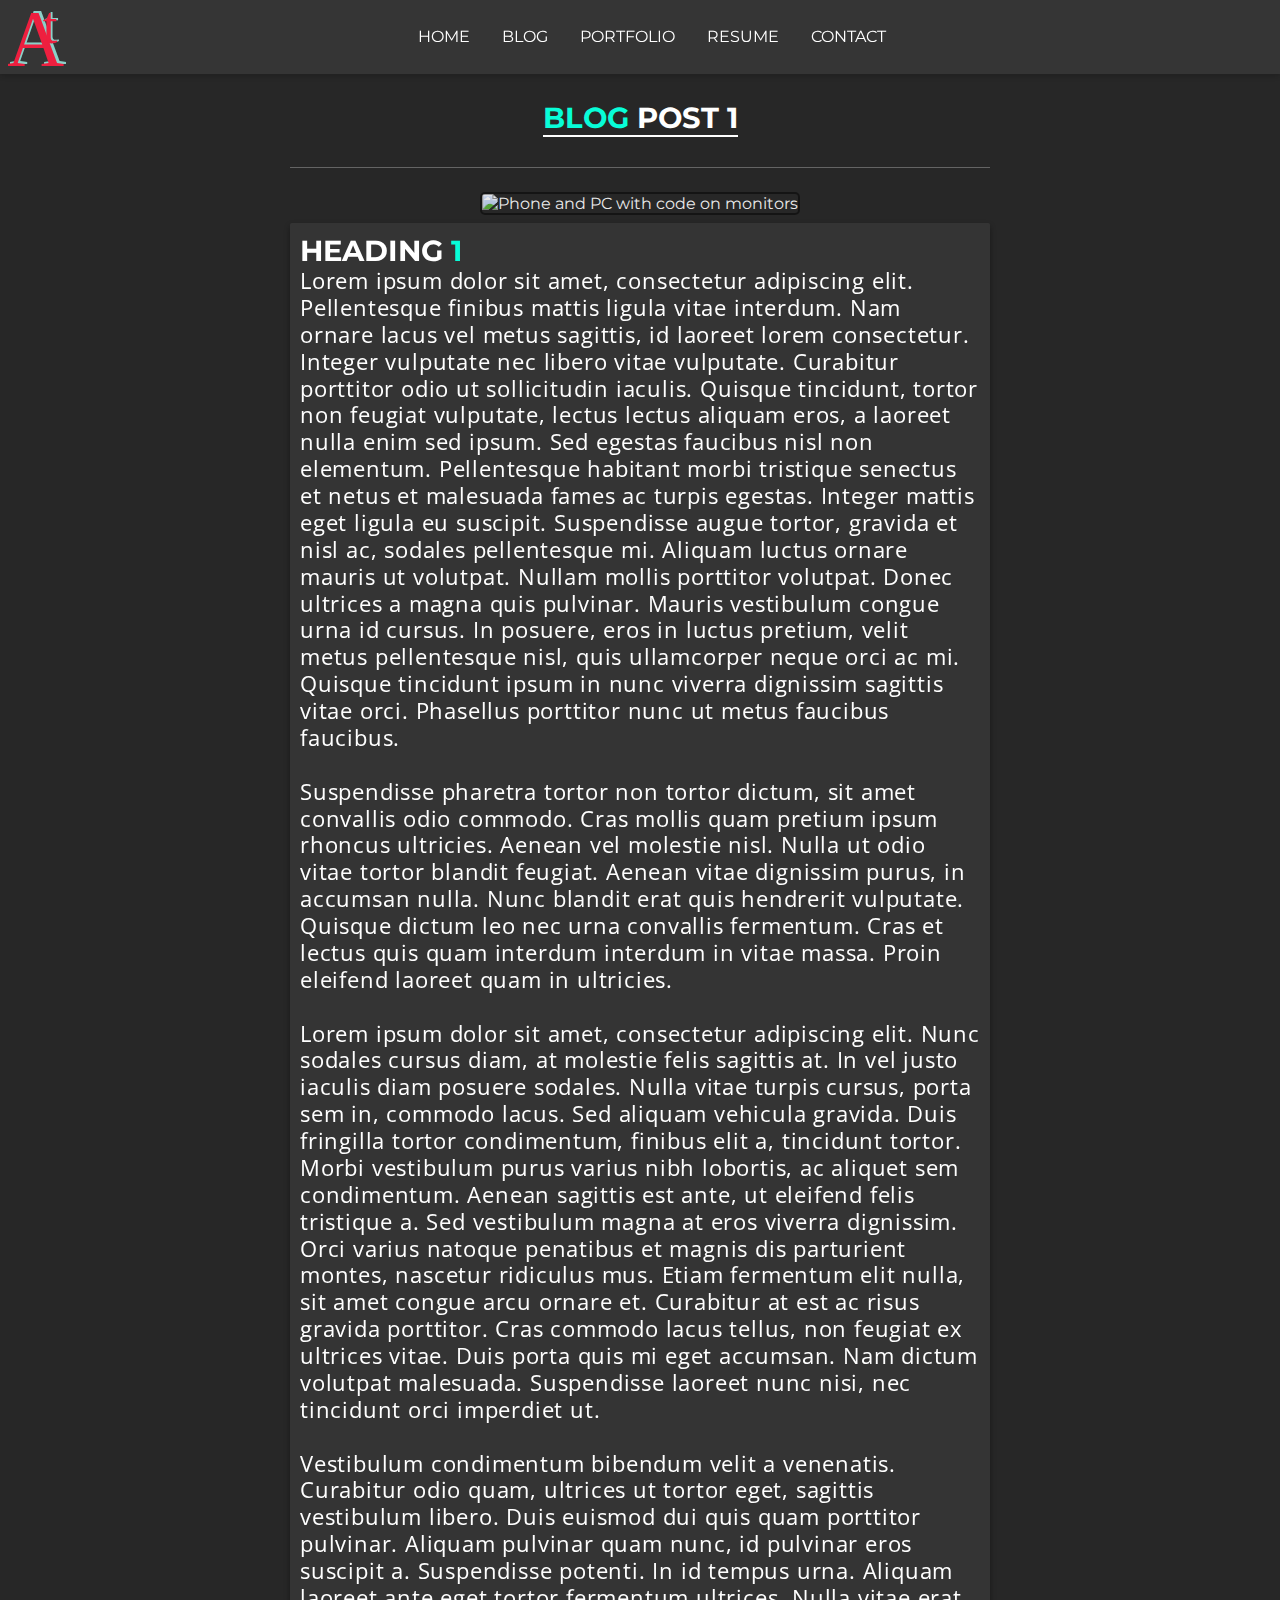
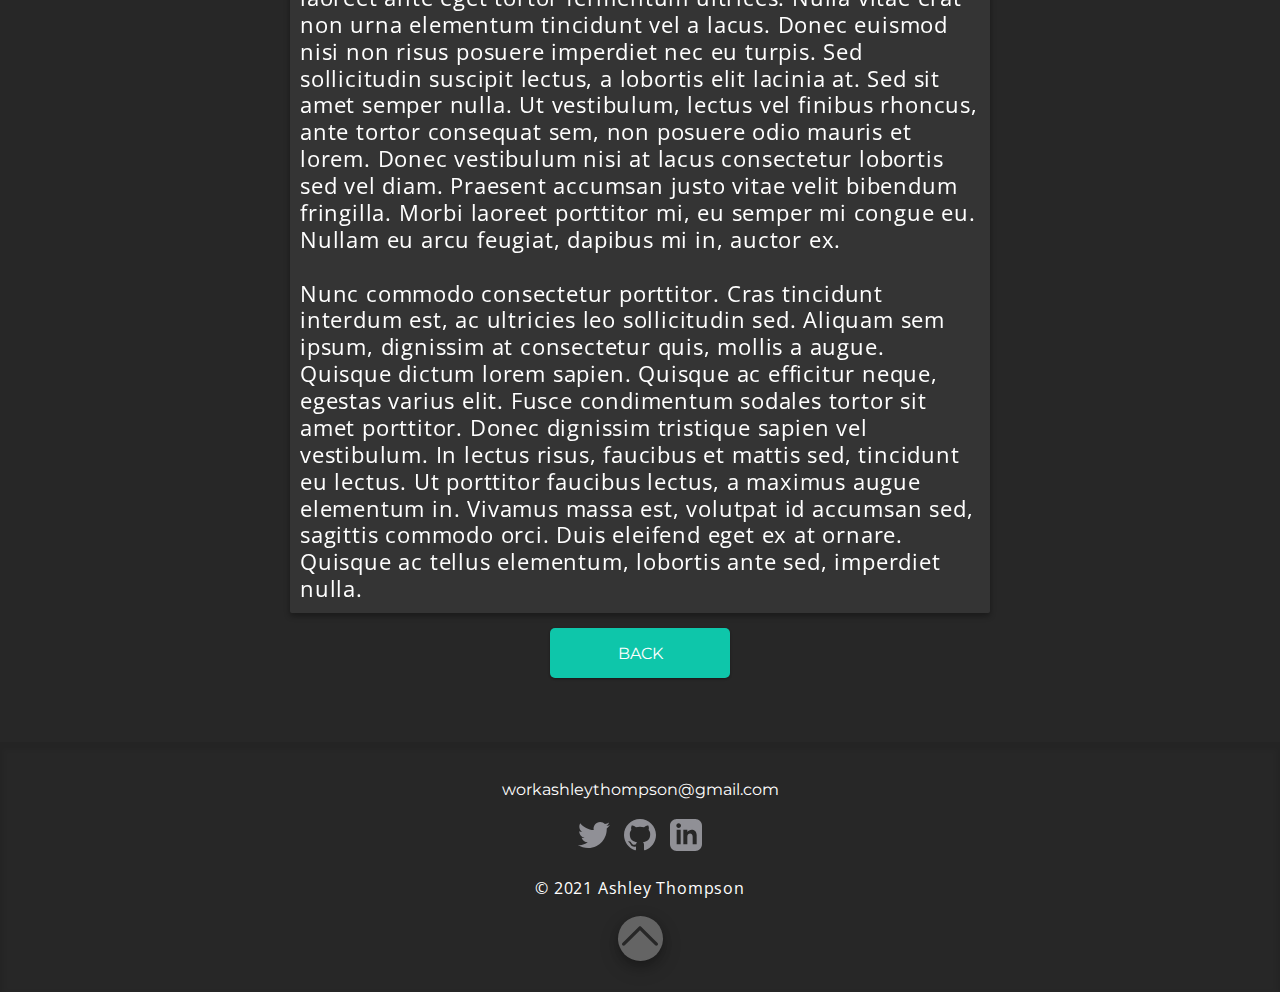
==== commit c0f6265e: "1. Added main-nav-bar to other pages with working links 2. Changed margin page headings to account f" ====
--- a/pages/blog-p1.html
+++ b/pages/blog-p1.html
@@ -14,6 +14,41 @@
         <div class="menu-btn">
             <div class="menu-btn__burger"></div>
         </div>
+
+        <!-- Main Nav Bar -->
+        <menu class="main-header">
+            <div class="container">
+                <div class="logo">
+                    <svg version="1.1" id="Layer_1" xmlns="http://www.w3.org/2000/svg" xmlns:xlink="http://www.w3.org/1999/xlink" x="0px" y="0px"
+                                viewBox="0 0 250 250" style="enable-background:new 0 0 250 250;" xml:space="preserve">
+                                <style type="text/css">
+                                    .st0{fill:#8BD1C9;}
+                                    .st1{font-family:'AcmeGothic-Semibold';}
+                                    .st2{font-size:228.8939px;}
+                                    .st3{fill:none;}
+                                    .st4{font-family:'AcmeGothic-Light';}
+                                    .st5{font-size:344.2443px;}
+                                    .st6{fill:#EE1F3F;}
+                                </style>
+                                <g>
+                                    <text transform="matrix(1 0 0 1 158.1992 146.6445)" class="st0 st1 st2">t</text>
+                                </g>
+                                <rect x="4.97" y="1.35" class="st3" width="202.47" height="255.83"/>
+                                <text transform="matrix(1 0 0 1 4.9692 242.3213)" class="st0 st4 st5">A</text>
+                                <rect x="-5.53" y="8.33" class="st3" width="202.47" height="255.83"/>
+                                <text transform="matrix(1 0 0 1 -5.5249 249.2979)" class="st6 st4 st5">A</text>
+                                <text transform="matrix(1 0 0 1 149.9346 149.3906)" class="st6 st1 st2">t</text>
+                                </svg>
+                </div>
+                <div class="main-menu-nav">
+                    <a href="../index.html">HOME</a>
+                    <a href="./blog.html">BLOG</a>
+                    <a href="./portfolio.html">PORTFOLIO</a>
+                    <a href="./resume.html">RESUME</a>
+                    <a href="./contact.html">CONTACT</a>
+                </div>
+            </div>
+        </menu>
 
         <!-- Main Content Body -->    
         <main>
--- a/styles/style.css
+++ b/styles/style.css
@@ -41,6 +41,7 @@
 
 main {
   margin: 0 4em;
+  min-height: calc(100vh - 250px);
 }
 
 p {
@@ -129,8 +130,6 @@
   -webkit-box-align: center;
       -ms-flex-align: center;
           align-items: center;
-  -ms-flex-negative: 1;
-      flex-shrink: 1;
   width: 100%;
   max-width: 700px;
   height: auto;
@@ -384,6 +383,71 @@
   fill: #646464;
 }
 
+/*-- Main Navigation Menu (>=1200px width) --*/
+.main-header {
+  z-index: 98;
+  height: 80px;
+  width: 100vw;
+  position: fixed;
+  top: 0;
+}
+
+.main-header .container {
+  display: -webkit-box;
+  display: -ms-flexbox;
+  display: flex;
+  -webkit-box-pack: justify;
+      -ms-flex-pack: justify;
+          justify-content: space-between;
+  -webkit-box-align: center;
+      -ms-flex-align: center;
+          align-items: center;
+  width: 100%;
+  -webkit-box-orient: horizontal;
+  -webkit-box-direction: normal;
+      -ms-flex-direction: row;
+          flex-direction: row;
+  background: #353535;
+  -webkit-backdrop-filter: blur(12px);
+          backdrop-filter: blur(12px);
+  -webkit-box-shadow: rgba(0, 0, 0, 0.1) 0px 2px 6px, rgba(0, 0, 0, 0.1) 0px 2px 6px;
+          box-shadow: rgba(0, 0, 0, 0.1) 0px 2px 6px, rgba(0, 0, 0, 0.1) 0px 2px 6px;
+}
+
+.main-header .container .logo {
+  width: 5em;
+  height: 100%;
+  padding: .5em;
+}
+
+.main-header .container .main-menu-nav {
+  display: -webkit-box;
+  display: -ms-flexbox;
+  display: flex;
+  -webkit-box-pack: center;
+      -ms-flex-pack: center;
+          justify-content: center;
+  -webkit-box-align: center;
+      -ms-flex-align: center;
+          align-items: center;
+  width: 100%;
+  margin-right: 50px;
+}
+
+.main-header .container .main-menu-nav a {
+  color: white;
+  text-decoration: none;
+  -webkit-transition: .4s;
+  transition: .4s;
+  font-size: 16px;
+  padding: 1em;
+}
+
+.main-header .container .main-menu-nav a:hover {
+  color: #08fdd8;
+  text-shadow: rgba(14, 198, 170, 0.16) 0px 3px 6px;
+}
+
 /*-- Site Footer --*/
 .site-footer {
   display: -webkit-box;
@@ -396,13 +460,11 @@
       -ms-flex-align: center;
           align-items: center;
   width: 100vw;
-  min-height: 20vh;
-  -webkit-box-orient: vertical;
-  -webkit-box-direction: normal;
-      -ms-flex-direction: column;
-          flex-direction: column;
-  position: relative;
-  bottom: 0;
+  height: 250px;
+  -webkit-box-orient: vertical;
+  -webkit-box-direction: normal;
+      -ms-flex-direction: column;
+          flex-direction: column;
   padding: 2em 0 1em;
   line-height: 1.7em;
   border-bottom: #646464;
@@ -440,6 +502,10 @@
   fill: #08fdd8;
   -webkit-transition: .2s;
   transition: .2s;
+}
+
+.site-footer .container p {
+  font-size: 1em;
 }
 
 .site-footer .to-top {
@@ -481,33 +547,42 @@
 
 /* Break Points for Other Screen Sizes */
 /***--Tablets--***/
-@media only screen and (min-width: 481px) {
+@media screen and (max-width: 1199px) {
   .blog-content .content-wrapper {
     max-width: 1200px;
   }
-}
-
-@media only screen and (min-width: 1200px) {
+  .main-header {
+    display: none;
+  }
+}
+
+/***--Laptops & Large Screens--***/
+@media screen and (min-width: 1200px) {
+  main {
+    min-height: calc(100vh - 250px);
+  }
   div .blog-content .container .gen-btn {
     display: none;
   }
+  .menu-btn, .header {
+    display: none;
+  }
 }
 
 /* Outer used to wrap the page & anchor  */
 /* Background Image for Intro Block, anchored in Outer */
 .outer {
-  min-height: 100vh;
+  min-height: 100%;
   width: 100vw;
 }
 
 .outer img[src*="flinders-bg.jpg"] {
   position: absolute;
   z-index: -1;
-  height: 100vh;
+  height: calc(100vh + 10px);
   width: 100vw;
   -o-object-fit: cover;
      object-fit: cover;
-  margin: 0 auto 50px;
   -webkit-filter: opacity(0.5) blur(2px);
           filter: opacity(0.5) blur(2px);
 }
@@ -526,6 +601,7 @@
           align-items: center;
   min-height: 100vh;
   width: 100%;
+  margin-top: 70px;
 }
 
 .intro-section #ashley-headshot {
@@ -616,7 +692,7 @@
   width: 180px;
   max-width: 100%;
   height: 50px;
-  margin: 10px 0 0px;
+  margin: 15px 0 0px;
   border-radius: 5px;
   background: #0ec6aa;
   color: white;
@@ -682,6 +758,16 @@
   padding: 2em 0 0;
 }
 
+/***--Laptops & Large Screens--***/
+@media screen and (min-width: 1200px) {
+  img[src*="flinders-bg.jpg"] {
+    height: calc(100vh - 70px) !important;
+  }
+  .intro-section {
+    min-height: calc(100vh - 70px) !important;
+  }
+}
+
 /*-- Main Blog Overview Page --*/
 .container.page-heading {
   display: -webkit-box;
@@ -696,7 +782,6 @@
   margin-top: 50px;
   margin-bottom: 30px;
   width: 100%;
-  height: auto;
 }
 
 .container.page-heading h2 {
@@ -713,13 +798,12 @@
   -webkit-box-align: center;
       -ms-flex-align: center;
           align-items: center;
-  min-height: 100vh;
-  width: 100%;
-  -webkit-box-orient: vertical;
-  -webkit-box-direction: normal;
-      -ms-flex-direction: column;
-          flex-direction: column;
-  padding: 0 0 2em;
+  min-height: 100%;
+  width: 100%;
+  -webkit-box-orient: vertical;
+  -webkit-box-direction: normal;
+      -ms-flex-direction: column;
+          flex-direction: column;
   /* Placeholder Images */
 }
 
@@ -781,7 +865,7 @@
   -webkit-box-align: center;
       -ms-flex-align: center;
           align-items: center;
-  padding: 1em 0 1em;
+  padding: 1em 0 2em;
   border-top: 0.5px solid #646464;
 }
 
@@ -798,7 +882,13 @@
   body h2 {
     font-size: 1.8em;
   }
-  /*Increase button sizes */
+}
+
+/***--Laptops & Large Screens--***/
+@media screen and (min-width: 1200px) {
+  .container.page-heading {
+    margin-top: 100px;
+  }
 }
 
 /*-- Blog Post Page (Used on all 5) --*/
@@ -896,7 +986,7 @@
   width: 180px;
   max-width: 100%;
   height: 50px;
-  margin: 10px 0 0px;
+  margin: 15px 0 0px;
   border-radius: 5px;
   background: #0ec6aa;
   color: white;
@@ -961,7 +1051,7 @@
   -webkit-box-direction: normal;
       -ms-flex-direction: column;
           flex-direction: column;
-  padding: 30px 0 2em;
+  padding: 30px 0 0;
   /* Placeholder Images */
 }
 
@@ -997,7 +1087,7 @@
 }
 
 .portfolio-overview .container {
-  padding: 1em 0 1em;
+  padding: 1em 0 2em;
   border-top: 0.5px solid #646464;
 }
 
@@ -1017,6 +1107,7 @@
   width: 100%;
 }
 
+/***--Laptops & Large Screens--***/
 .resume-section {
   display: -webkit-box;
   display: -ms-flexbox;
@@ -1027,7 +1118,7 @@
   -webkit-box-align: center;
       -ms-flex-align: center;
           align-items: center;
-  min-height: 300px;
+  min-height: 100%;
   width: 100%;
   -webkit-box-orient: vertical;
   -webkit-box-direction: normal;
@@ -1059,26 +1150,28 @@
   max-width: 100%;
 }
 
+.resume-section .laptop-desktop-resume {
+  width: 100%;
+  max-height: 900px;
+}
+
+.resume-section .laptop-desktop-resume object {
+  -webkit-box-sizing: border-box;
+          box-sizing: border-box;
+  width: 100%;
+  height: 900px;
+}
+
 .resume-section .mobile-resume-block {
   width: 100%;
   height: auto;
 }
 
-.resume-section .mobile-resume-block object {
-  width: 100%;
-  height: 500px;
-}
-
-.resume-section .laptop-desktop-resume {
-  width: 100%;
-  height: auto;
-}
-
-.resume-section .laptop-desktop-resume a {
+.resume-section .mobile-resume-block a {
   text-decoration: none;
 }
 
-.resume-section .laptop-desktop-resume button {
+.resume-section .mobile-resume-block button {
   display: -webkit-box;
   display: -ms-flexbox;
   display: flex;
@@ -1101,7 +1194,7 @@
   width: 180px;
   max-width: 100%;
   height: 50px;
-  margin: 10px 0 0px;
+  margin: 15px 0 0px;
   border-radius: 5px;
   background: #0ec6aa;
   color: white;
@@ -1110,7 +1203,7 @@
   margin: 0 auto;
 }
 
-.resume-section .laptop-desktop-resume button:hover {
+.resume-section .mobile-resume-block button:hover {
   background: rgba(255, 255, 255, 0.85);
   color: #0ec6aa;
   -webkit-transition: .4s;
@@ -1118,31 +1211,40 @@
 }
 
 /* Break Points for Other Screen Sizes */
-/***-- Tablet and Beyond --***/
+/***-- Mobile Screens --***/
 @media only screen and (max-width: 481px) {
   object {
     display: none;
   }
 }
 
+/***-- Tablet and Beyond --***/
 @media only screen and (min-width: 481px) {
-  .laptop-desktop-resume {
+  .mobile-resume-block {
     display: none;
   }
-}
-
+  .resume-section .content-wrapper {
+    max-width: 1200px;
+    height: 100%;
+  }
+  .resume-section .svg-img {
+    max-width: 1200px;
+  }
+}
+
+/***--Laptops & Large Screens--***/
 /*-- Contact Page --*/
 .contact-section {
   display: -webkit-box;
   display: -ms-flexbox;
   display: flex;
-  -webkit-box-pack: start;
-      -ms-flex-pack: start;
-          justify-content: flex-start;
-  -webkit-box-align: center;
-      -ms-flex-align: center;
-          align-items: center;
-  min-height: 100vh;
+  -webkit-box-pack: center;
+      -ms-flex-pack: center;
+          justify-content: center;
+  -webkit-box-align: center;
+      -ms-flex-align: center;
+          align-items: center;
+  min-height: 100%;
   /*Change this to 600px once bug squashed*/
   width: 100%;
   -webkit-box-orient: vertical;
@@ -1261,7 +1363,7 @@
   width: 180px;
   max-width: 100%;
   height: 50px;
-  margin: 10px 0 0px;
+  margin: 15px 0 0px;
   border-radius: 5px;
   background: #0ec6aa;
   color: white;
@@ -1276,4 +1378,6 @@
   -webkit-transition: .4s;
   transition: .4s;
 }
+
+/***--Laptops & Large Screens--***/
 /*# sourceMappingURL=style.css.map */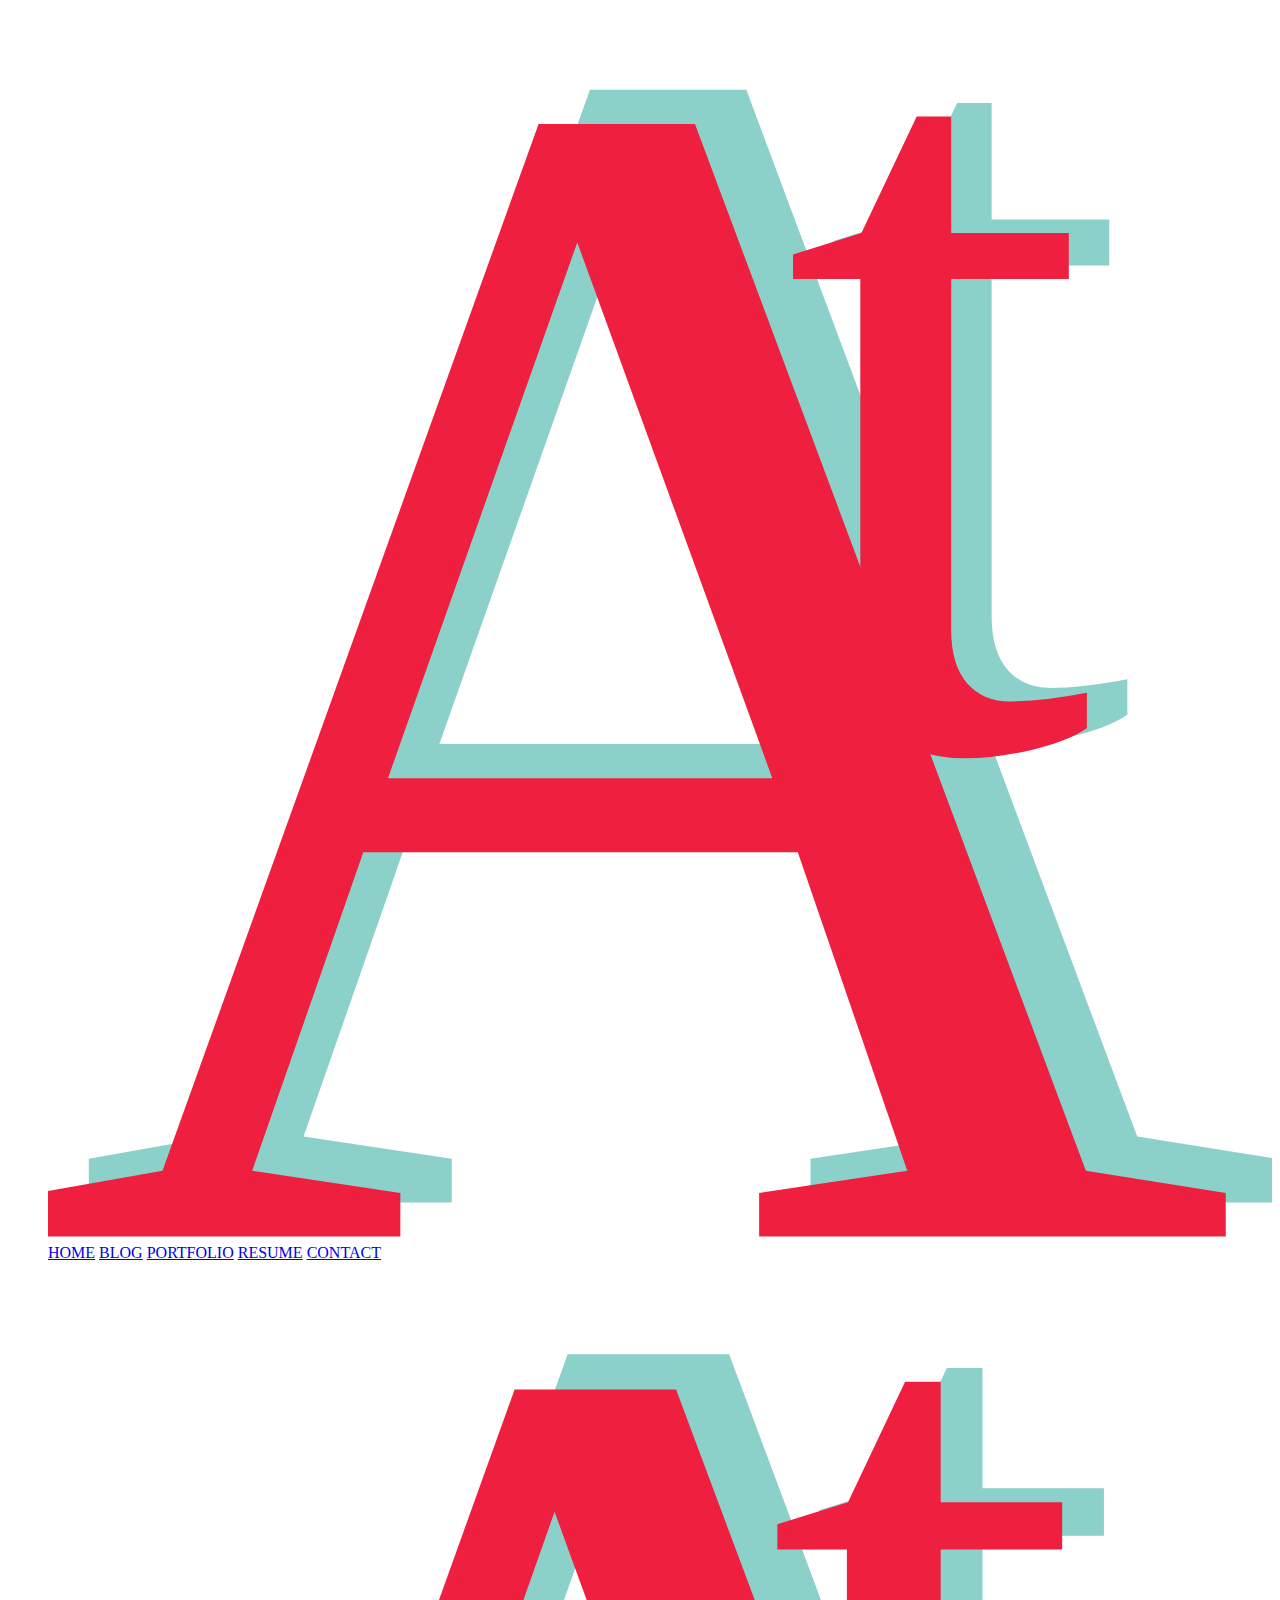
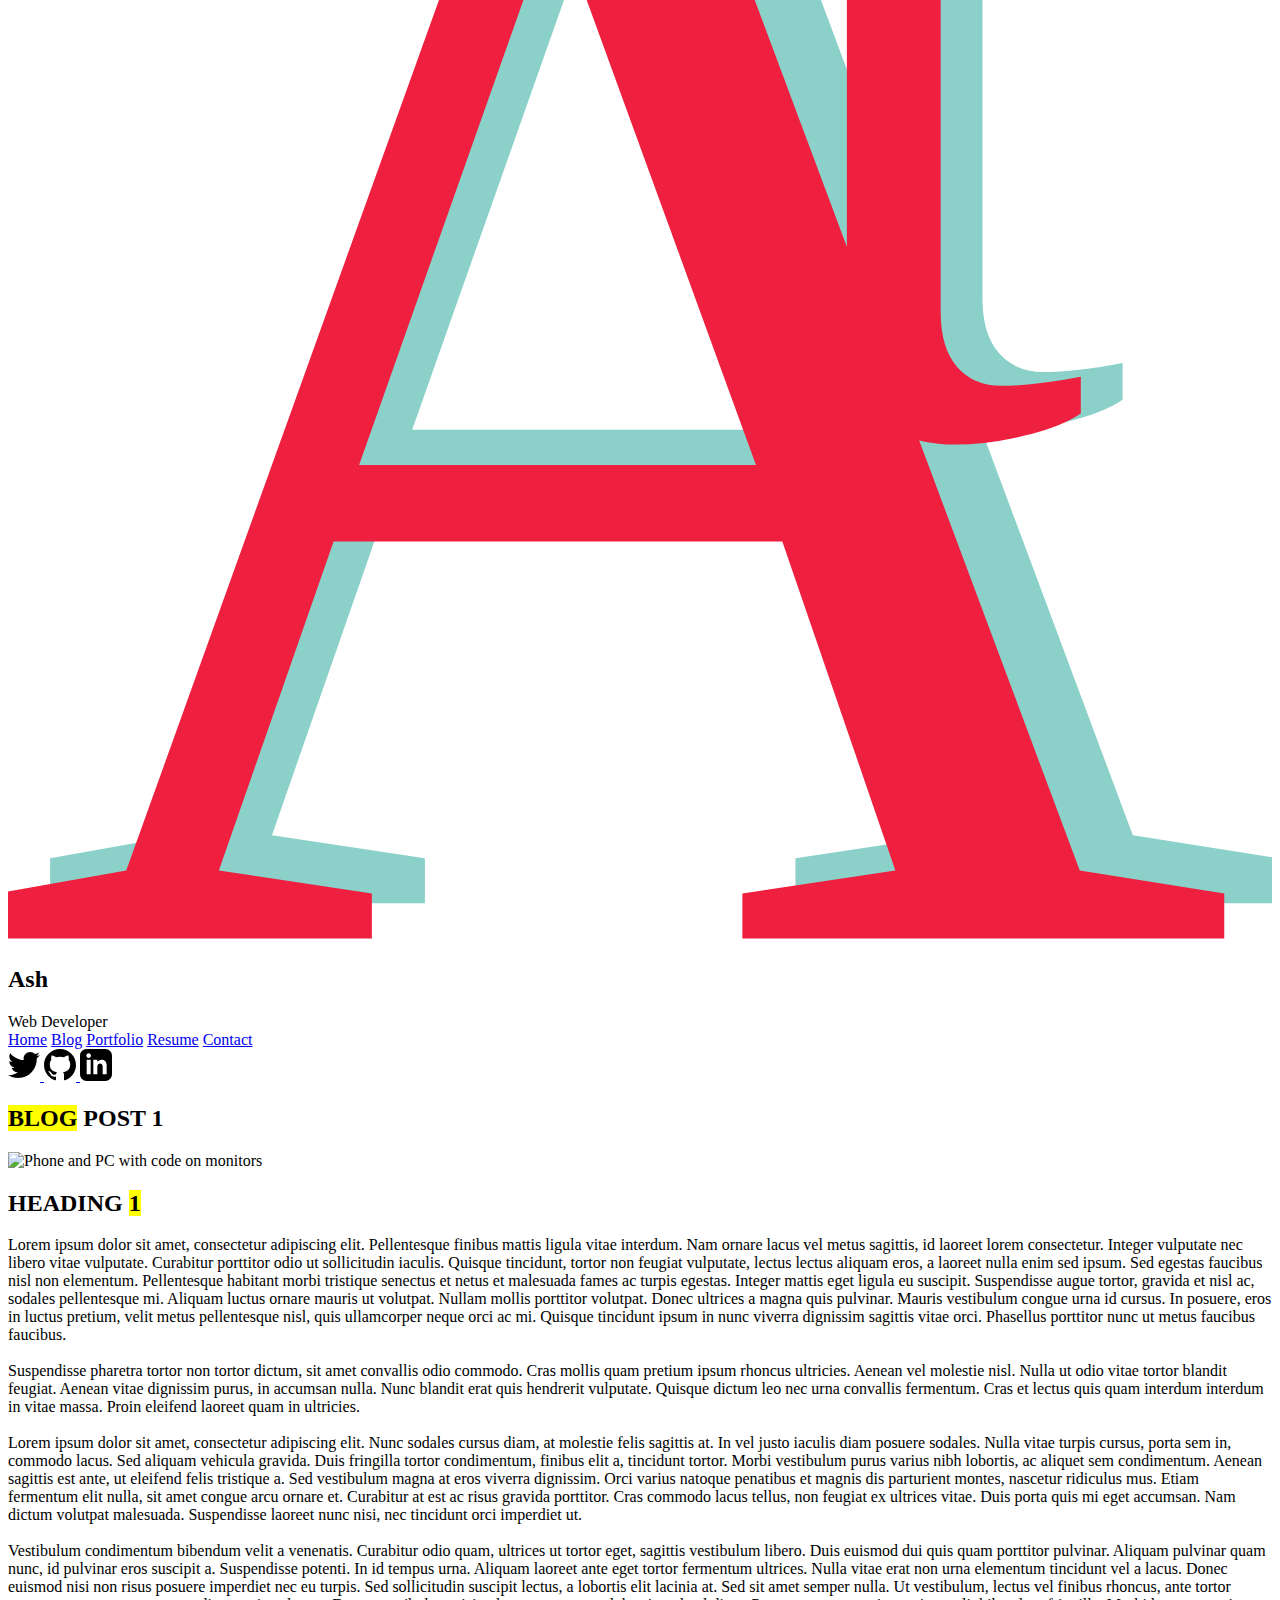
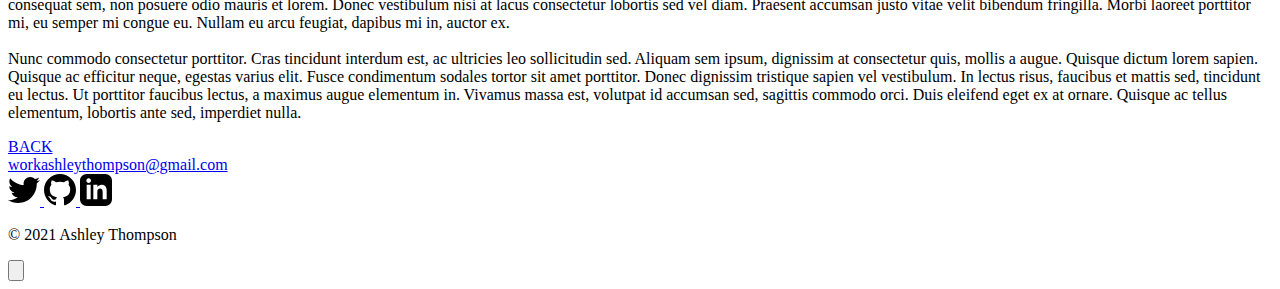
==== commit e0ec4fbe: "Added SHA512 integrity/hash to main style.css file" ====
--- a/pages/blog-p1.html
+++ b/pages/blog-p1.html
@@ -6,7 +6,7 @@
     <meta http-equiv="X-UA-Compatible" content="IE=edge">
     <meta name="viewport" content="width=device-width, initial-scale=1.0">
     <title>Ashley Thompson | Blog Post 1</title>
-    <link rel="stylesheet" href="../styles/style.css">
+    <link rel="stylesheet" href="../styles/style.css" integrity="sha512-ezs4AURdGypzgv0Ty4ZA4vqujNHVTX6jDjaaLuXtjIamz9mXgJbmjqc7KpK06AFkm1ev7px+toFpwJmBqC/67A==">
 </head>
 
     <body>
@@ -111,9 +111,8 @@
             </div>
             <section class="blog-content">
                 <div class="container">
-                    <!-- Post 1 Preview -->
                     <div class="image-wrapper">
-                        <img src="https://images.unsplash.com/photo-1605379399642-870262d3d051?ixlib=rb-1.2.1&ixid=MnwxMjA3fDB8MHxwaG90by1wYWdlfHx8fGVufDB8fHx8&auto=format&fit=crop&w=1506&q=80" alt="Phone and PC with code on monitors">
+                        <img src="https://images.unsplash.com/photo-1605379399642-870262d3d051?ixlib=rb-1.2.1&ixid=MnwxMjA3fDB8MHxwaG90by1wYWdlfHx8fGVufDB8fHx8&auto=format&fit=crop&w=1506&q=80" integrity="sha512-4ED397A6EFDE5AF72EA589F34A5ACC8B1D860DDAA206C9492ECA14F255EC35DD6693BEB1B1473DD26C5C2BE6AECFA7FB917A29E2530604DB70740EFE3D14FCD1" alt="Phone and PC with code on monitors">
                     </div>
                     <div class="content-wrapper">
                         <div class="short-content-text">
@@ -142,8 +141,9 @@
                 </div>
                 
                 <div class="footer-socials">
-                    <a href="https:www.twitter.com/ashleygthompson" target="_blank">
+                    <a href="https://www.twitter.com/ashleygthompson" target="_blank">
                         <svg xmlns="http://www.w3.org/2000/svg" width="32" height="32" viewBox="0 0 24 24"><path d="M24 4.557c-.883.392-1.832.656-2.828.775 1.017-.609 1.798-1.574 2.165-2.724-.951.564-2.005.974-3.127 1.195-.897-.957-2.178-1.555-3.594-1.555-3.179 0-5.515 2.966-4.797 6.045-4.091-.205-7.719-2.165-10.148-5.144-1.29 2.213-.669 5.108 1.523 6.574-.806-.026-1.566-.247-2.229-.616-.054 2.281 1.581 4.415 3.949 4.89-.693.188-1.452.232-2.224.084.626 1.956 2.444 3.379 4.6 3.419-2.07 1.623-4.678 2.348-7.29 2.04 2.179 1.397 4.768 2.212 7.548 2.212 9.142 0 14.307-7.721 13.995-14.646.962-.695 1.797-1.562 2.457-2.549z"/></svg>
+                    </a>
                     
                     <a href="https://github.com/FluroAsh" target="_blank">
                         <svg xmlns="http://www.w3.org/2000/svg" width="32" height="32" viewBox="0 0 24 24"><path d="M12 0c-6.626 0-12 5.373-12 12 0 5.302 3.438 9.8 8.207 11.387.599.111.793-.261.793-.577v-2.234c-3.338.726-4.033-1.416-4.033-1.416-.546-1.387-1.333-1.756-1.333-1.756-1.089-.745.083-.729.083-.729 1.205.084 1.839 1.237 1.839 1.237 1.07 1.834 2.807 1.304 3.492.997.107-.775.418-1.305.762-1.604-2.665-.305-5.467-1.334-5.467-5.931 0-1.311.469-2.381 1.236-3.221-.124-.303-.535-1.524.117-3.176 0 0 1.008-.322 3.301 1.23.957-.266 1.983-.399 3.003-.404 1.02.005 2.047.138 3.006.404 2.291-1.552 3.297-1.23 3.297-1.23.653 1.653.242 2.874.118 3.176.77.84 1.235 1.911 1.235 3.221 0 4.609-2.807 5.624-5.479 5.921.43.372.823 1.102.823 2.222v3.293c0 .319.192.694.801.576 4.765-1.589 8.199-6.086 8.199-11.386 0-6.627-5.373-12-12-12z"/></svg>
@@ -170,6 +170,6 @@
             </div>
         </footer>
 
-        <script src="../assets/js/main.js"></script>
+        <script src="../assets/js/main.js" integrity="sha512-VFlD467Yx3l7xWmhO1UAC+1FWSll3n+2krXuKplvPTo9UYZYrPQOPfmx7MGAIySNSoNGkdvNKkPodux5ZAqTgQ=="></script>
     </body>
 </html>--- a/styles/style.css
+++ b/styles/style.css
@@ -40,7 +40,7 @@
 }
 
 main {
-  margin: 0 4em;
+  margin: 0 50px;
   min-height: calc(100vh - 250px);
 }
 
@@ -168,8 +168,8 @@
   -webkit-box-align: center;
       -ms-flex-align: center;
           align-items: center;
-  width: 50px;
-  height: 50px;
+  width: 40px;
+  height: 40px;
   cursor: pointer;
   -webkit-transition: all .3s ease-in-out;
   transition: all .3s ease-in-out;
@@ -179,8 +179,8 @@
 }
 
 .menu-btn__burger {
-  width: 40px;
-  height: 5px;
+  width: 28px;
+  height: 4px;
   background: #fff;
   border-radius: 5px;
   -webkit-transition: all .3s ease-in-out;
@@ -191,8 +191,8 @@
 .menu-btn__burger::after {
   content: '';
   position: absolute;
-  width: 40px;
-  height: 5px;
+  width: 28px;
+  height: 4px;
   background: #fff;
   border-radius: 5px;
   -webkit-transition: all .3s ease-in-out;
@@ -200,13 +200,13 @@
 }
 
 .menu-btn__burger::before {
-  -webkit-transform: translateY(-13px);
-          transform: translateY(-13px);
+  -webkit-transform: translateY(-10px);
+          transform: translateY(-10px);
 }
 
 .menu-btn__burger::after {
-  -webkit-transform: translateY(13px);
-          transform: translateY(13px);
+  -webkit-transform: translateY(10px);
+          transform: translateY(10px);
 }
 
 /*-- Hamburger Animation --*/
@@ -412,12 +412,18 @@
           backdrop-filter: blur(12px);
   -webkit-box-shadow: rgba(0, 0, 0, 0.1) 0px 2px 6px, rgba(0, 0, 0, 0.1) 0px 2px 6px;
           box-shadow: rgba(0, 0, 0, 0.1) 0px 2px 6px, rgba(0, 0, 0, 0.1) 0px 2px 6px;
+  /*-- Styling for Active <a> Link --*/
 }
 
 .main-header .container .logo {
   width: 5em;
   height: 100%;
   padding: .5em;
+}
+
+.main-header .container .main-menu-nav a.active {
+  color: #08fdd8;
+  border-bottom: 3px solid #08fdd8;
 }
 
 .main-header .container .main-menu-nav {
@@ -441,6 +447,7 @@
   transition: .4s;
   font-size: 16px;
   padding: 1em;
+  border-bottom: rgba(0, 0, 0, 0.5);
 }
 
 .main-header .container .main-menu-nav a:hover {
@@ -545,8 +552,8 @@
   width: 80%;
 }
 
-/* Break Points for Other Screen Sizes */
-/***--Tablets--***/
+/* Media Break Points  */
+/***--Mobile -> Tablet--***/
 @media screen and (max-width: 1199px) {
   .blog-content .content-wrapper {
     max-width: 1200px;
@@ -561,11 +568,11 @@
   main {
     min-height: calc(100vh - 250px);
   }
-  div .blog-content .container .gen-btn {
-    display: none;
-  }
   .menu-btn, .header {
     display: none;
+  }
+  .container.page-heading {
+    margin-top: 100px !important;
   }
 }
 
@@ -758,6 +765,13 @@
   padding: 2em 0 0;
 }
 
+/***--Mobile -> Tablet--***/
+@media screen and (max-width: 1199px) {
+  .intro-section {
+    margin-top: 0;
+  }
+}
+
 /***--Laptops & Large Screens--***/
 @media screen and (min-width: 1200px) {
   img[src*="flinders-bg.jpg"] {
@@ -884,13 +898,6 @@
   }
 }
 
-/***--Laptops & Large Screens--***/
-@media screen and (min-width: 1200px) {
-  .container.page-heading {
-    margin-top: 100px;
-  }
-}
-
 /*-- Blog Post Page (Used on all 5) --*/
 .blog-content {
   display: -webkit-box;
@@ -908,7 +915,6 @@
   -webkit-box-direction: normal;
       -ms-flex-direction: column;
           flex-direction: column;
-  padding: 0 0 2em;
 }
 
 .blog-content .page-heading {
@@ -946,7 +952,7 @@
 }
 
 .blog-content .container {
-  padding: 1em 0 2em;
+  padding: 1em 0 0em;
   border-top: 0.5px solid #646464;
 }
 
@@ -992,6 +998,7 @@
   color: white;
   -webkit-box-shadow: rgba(0, 0, 0, 0.12) 0px 1px 3px, rgba(0, 0, 0, 0.24) 0px 1px 2px;
           box-shadow: rgba(0, 0, 0, 0.12) 0px 1px 3px, rgba(0, 0, 0, 0.24) 0px 1px 2px;
+  margin: 1em 0;
 }
 
 .blog-content .container .gen-btn a {
@@ -1032,6 +1039,15 @@
   -webkit-box-align: center;
       -ms-flex-align: center;
           align-items: center;
+}
+
+@media screen and (min-width: 1200px) {
+  .blog-content {
+    margin: 1em 0 2em;
+  }
+  .blog-content .container .gen-btn {
+    display: none;
+  }
 }
 
 /*-- Portfolio Post Page (Currently only 1 post, 2 placeholder posts) --*/
@@ -1107,7 +1123,6 @@
   width: 100%;
 }
 
-/***--Laptops & Large Screens--***/
 .resume-section {
   display: -webkit-box;
   display: -ms-flexbox;
@@ -1212,7 +1227,7 @@
 
 /* Break Points for Other Screen Sizes */
 /***-- Mobile Screens --***/
-@media only screen and (max-width: 481px) {
+@media only screen and (max-width: 480px) {
   object {
     display: none;
   }
@@ -1232,7 +1247,6 @@
   }
 }
 
-/***--Laptops & Large Screens--***/
 /*-- Contact Page --*/
 .contact-section {
   display: -webkit-box;
@@ -1378,6 +1392,4 @@
   -webkit-transition: .4s;
   transition: .4s;
 }
-
-/***--Laptops & Large Screens--***/
 /*# sourceMappingURL=style.css.map */